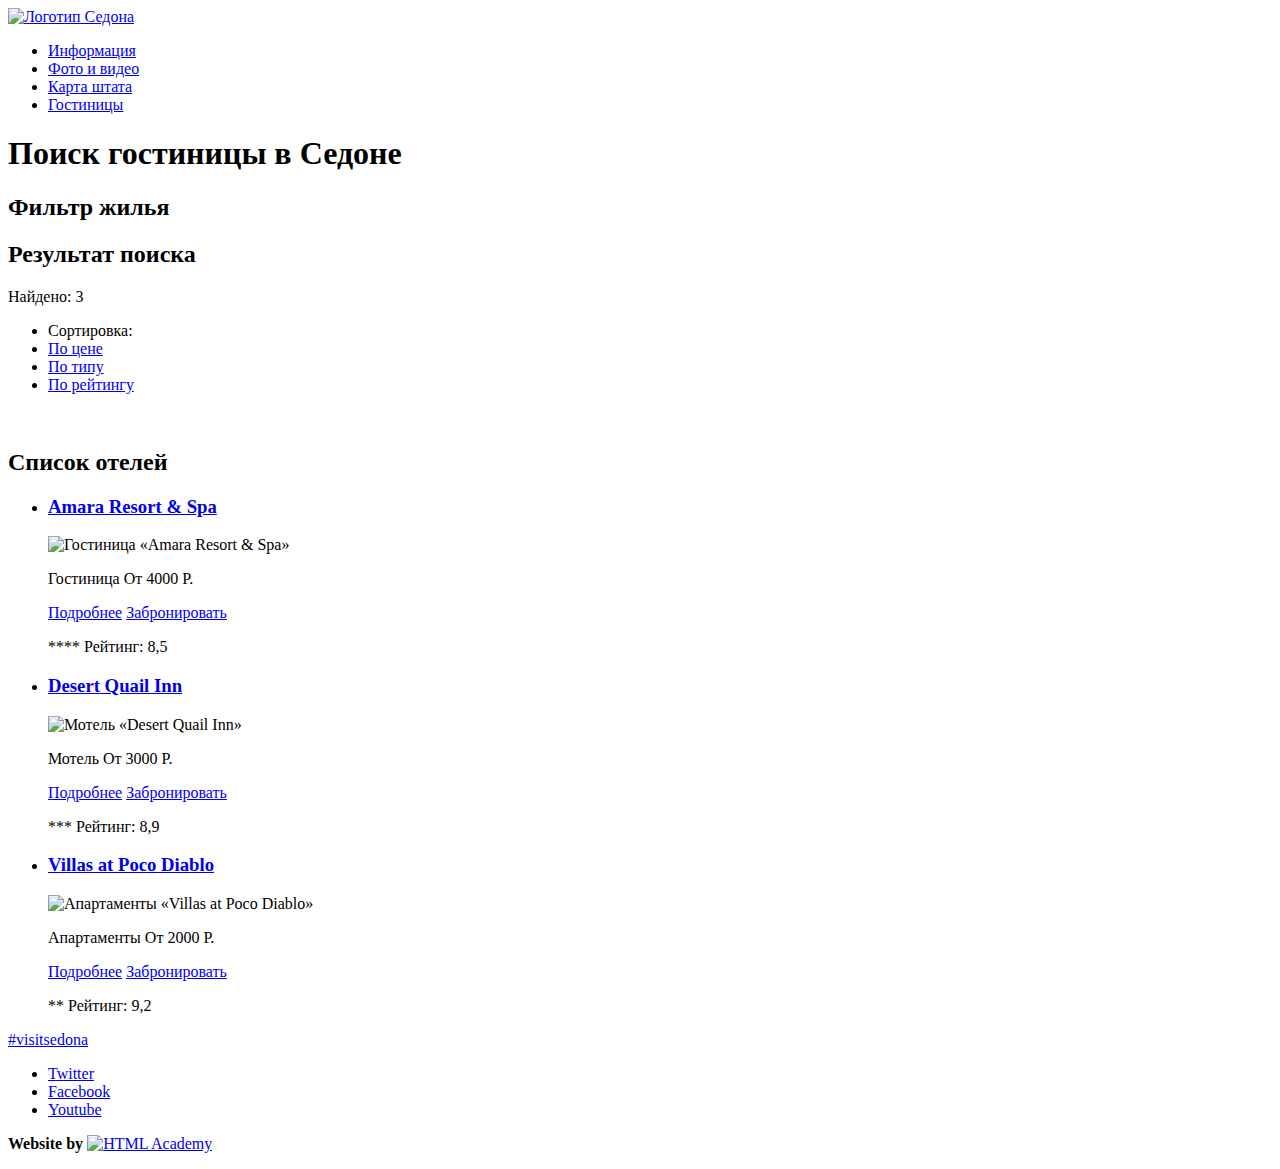
==== inner.html @ a8b83dc1 "Бонусное задание доработка" ====
<!DOCTYPE html>
<html lang="ru">
  <head>
    <meta charset="utf-8">
    <title>Седона туристический город в штате Аризона</title>
  </head>
  <body>
    <header class="main-header">
        <nav class="main-navigation">
            <a class="main-header-logo" href="index.html">
                <img src="img/index-logo.svg" width="140" height="72" alt="Логотип Седона">
            </a>
            <ul class="site-navigation">
                <li><a href="info.html">Информация</a></li>
                <li><a href="gallery.html">Фото и видео</a></li>
                <li><a href="map.html">Карта штата</a></li>
                <li class="site-navigation-current"><a href="hotels.html">Гостиницы</a></li>
            </ul>
        </nav>
    </header>
    <main class="container">
        <h1 class="visually-hidden">Поиск гостиницы в Седоне</h1>
        <section class="form-filter">
            <h2 class="visually-hidden">Фильтр жилья</h2>
                <!-- Здесь будет форма -->
        </section>
        <section class="result-search">
            <h2 class="visually-hidden">Результат поиска</h2>
            <div class="result-search-all">Найдено: 3</div>
            <ul class="sorting-list">
                <li class="sorting-item">Сортировка:</li>
                <li class="sorting-item-current"><a href="#">По цене</a></li>
                <li class="sorting-item"><a href="#">По типу</a></li>
                <li class="sorting-item"><a href="#">По рейтингу</a></li>
            </ul>
        </section>
        <div class="sorting-button">
            <span class="button-up">
                <img src="img/uparrow" width="15" height="15">
            </span>
            <span class="button-down">
                <img src="img/downarrow" width="15" height="15">
            </span>
        </div>
        <section class="hotels">
            <h2 class="visually-hidden">Список отелей</h2>
            <ul class="hotels-list">
                <li class="hotels-item">
                    <h3><a href="#">Amara Resort & Spa</a></h3>
                    <p class="hotels-item-image">
                        <img src="img/AmaraResort.jpg" width="137" height="91" alt="Гостиница «Amara Resort & Spa»">
                    </p>
                    <p class="hotels-type-price">
                        <span class="hotels-type">Гостиница</span>
                        <span class="hotels-price">От 4000 Р.</span>
                    </p>
                    <p class="hotels-button">
                        <a class="hotels-button-more" href="#">Подробнее</a>
                        <a class="hotels-button-book" href="#">Забронировать</a> 
                    </p>
                    <p class="rating">
                        <span class="star">****</span><!-- Пока не знаю, как это реализовать, поэтому так -->
                        <span class="rating-text">Рейтинг: 8,5</span>
                    </p>
                </li>
                <li class="hotels-item">
                        <h3><a href="#">Desert Quail Inn</a></h3>
                        <p class="hotels-item-image">
                            <img src="img/DesertQuailInn.jpg" width="137" height="91" alt="Мотель «Desert Quail Inn»">
                        </p>
                        <p class="hotels-type-price">
                            <span class="hotels-type">Мотель</span>
                            <span class="hotels-price">От 3000 Р.</span>
                        </p>
                        <p class="hotels-button">
                            <a class="hotels-button-more" href="#">Подробнее</a>
                            <a class="hotels-button-book" href="#">Забронировать</a> 
                        </p>
                        <p class="rating">
                            <span class="star">***</span>
                            <span class="rating-text">Рейтинг: 8,9</span>
                        </p>
                </li>
                <li class="hotels-item">
                    <h3><a href="#">Villas at Poco Diablo</a></h3>
                    <p class="hotels-item-image">
                            <img src="img/VillasatPocoDiablo.jpg" width="137" height="91" alt="Апартаменты «Villas at Poco Diablo»">
                    </p>
                    <p class="hotels-type-price">
                        <span class="hotels-type">Апартаменты</span>
                        <span class="hotels-price">От 2000 Р.</span>
                    </p>
                        <p class="hotels-button">
                            <a class="hotels-button-more" href="#">Подробнее</a>
                            <a class="hotels-button-book" href="#">Забронировать</a> 
                    </p>
                    <p class="rating">
                        <span class="star">**</span>
                        <span class="rating-text">Рейтинг: 9,2</span>
                    </p>
                </li>
            </ul>
        </section>
    </main>
    <footer class="main-footer">
        <a class="visitsedona" href="#">#visitsedona</a>
        <div class="footer-social">
            <ul>
                <li><a class="social-button" href="#">Twitter</a></li>
                <li><a class="social-button" href="#">Facebook</a></li>
                <li><a class="social-button" href="#">Youtube</a></li>
            </ul>
        </div>
        <p class="footer-copyright">
            <b>Website by</b> 
            <a class="footer-buttom" href="https://htmlacademy.ru/intensive/htmlcss">
                <img src="img/htmlacademy.jpg" width="118" height="42" alt="HTML Academy">
            </a>
        </p>
    </footer>
  </body>
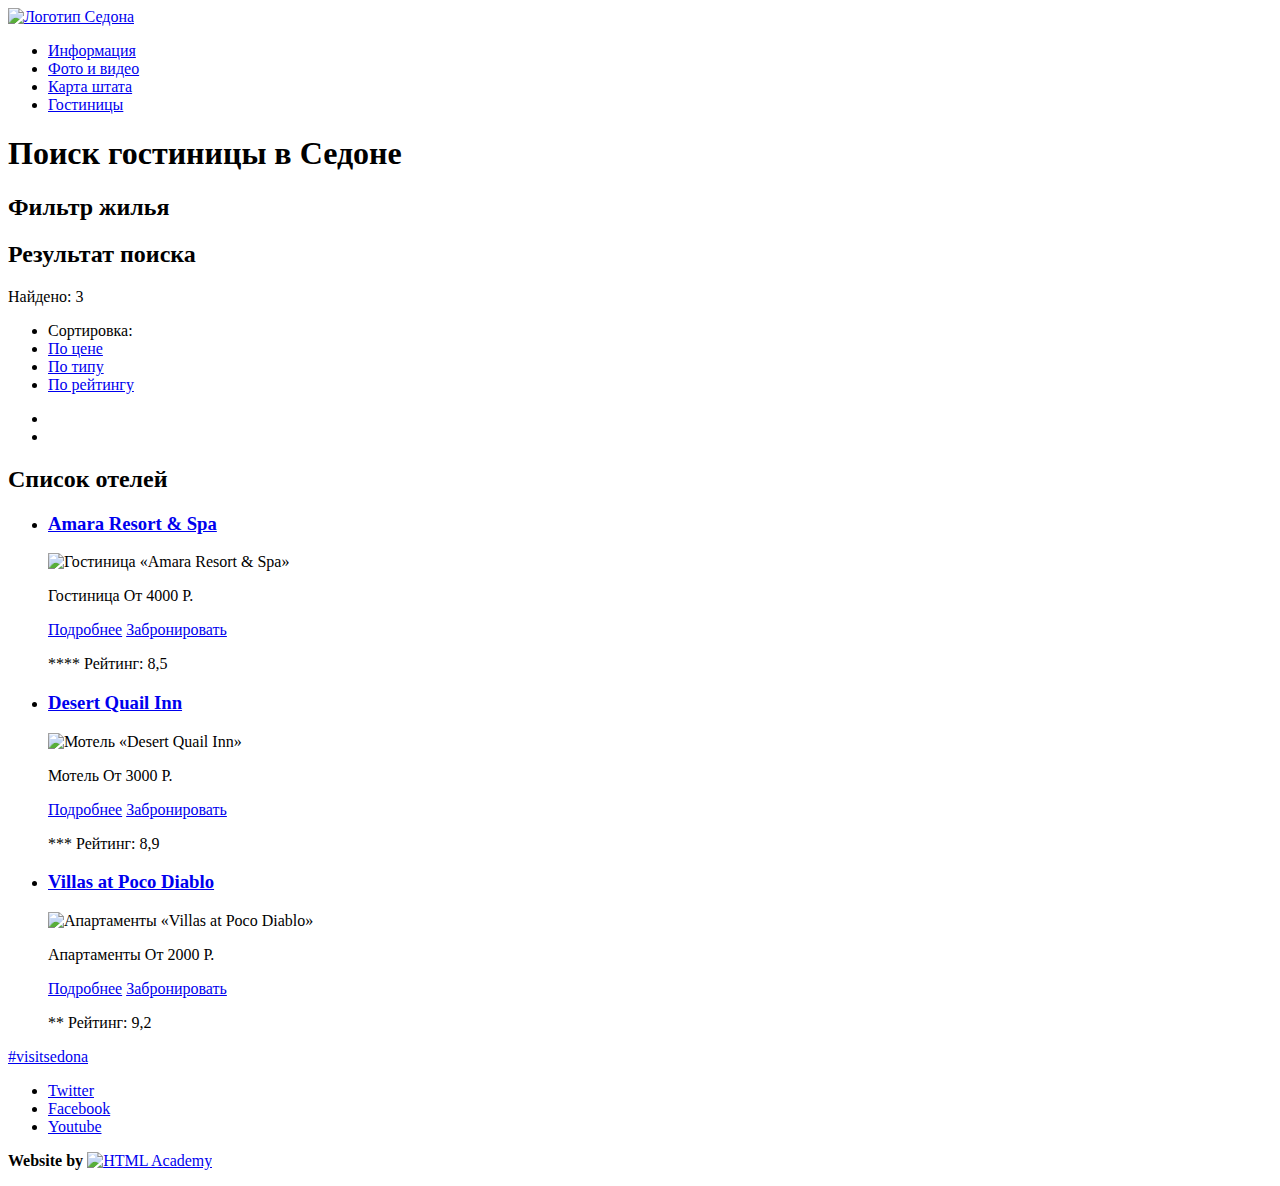
==== commit 56d9ebcd: "Update inner.html" ====
--- a/inner.html
+++ b/inner.html
@@ -8,7 +8,7 @@
     <header class="main-header">
         <nav class="main-navigation">
             <a class="main-header-logo" href="index.html">
-                <img src="img/index-logo.svg" width="140" height="72" alt="Логотип Седона">
+                <img src="img/index-logo.svg" width="140" height="71" alt="Логотип Седона">
             </a>
             <ul class="site-navigation">
                 <li><a href="info.html">Информация</a></li>
@@ -35,12 +35,14 @@
             </ul>
         </section>
         <div class="sorting-button">
-            <span class="button-up">
-                <img src="img/uparrow" width="15" height="15">
-            </span>
-            <span class="button-down">
-                <img src="img/downarrow" width="15" height="15">
-            </span>
+            <ul class="sorting-buttom-list">
+                <li class="sorting-buttom-up">
+                    <a href="#"></a>
+                </li>
+                <li class="sorting-buttom-down">
+                    <a href="#"></a>
+                </li>
+            </ul>
         </div>
         <section class="hotels">
             <h2 class="visually-hidden">Список отелей</h2>
@@ -48,7 +50,7 @@
                 <li class="hotels-item">
                     <h3><a href="#">Amara Resort & Spa</a></h3>
                     <p class="hotels-item-image">
-                        <img src="img/AmaraResort.jpg" width="137" height="91" alt="Гостиница «Amara Resort & Spa»">
+                        <img src="img/amara_resort.jpg" width="135" height="90" alt="Гостиница «Amara Resort & Spa»">
                     </p>
                     <p class="hotels-type-price">
                         <span class="hotels-type">Гостиница</span>
@@ -66,7 +68,7 @@
                 <li class="hotels-item">
                         <h3><a href="#">Desert Quail Inn</a></h3>
                         <p class="hotels-item-image">
-                            <img src="img/DesertQuailInn.jpg" width="137" height="91" alt="Мотель «Desert Quail Inn»">
+                            <img src="img/desert_quail_inn.jpg" width="135" height="90" alt="Мотель «Desert Quail Inn»">
                         </p>
                         <p class="hotels-type-price">
                             <span class="hotels-type">Мотель</span>
@@ -84,7 +86,7 @@
                 <li class="hotels-item">
                     <h3><a href="#">Villas at Poco Diablo</a></h3>
                     <p class="hotels-item-image">
-                            <img src="img/VillasatPocoDiablo.jpg" width="137" height="91" alt="Апартаменты «Villas at Poco Diablo»">
+                            <img src="img/villasat_poco_diablo.jpg" width="135" height="90" alt="Апартаменты «Villas at Poco Diablo»">
                     </p>
                     <p class="hotels-type-price">
                         <span class="hotels-type">Апартаменты</span>
@@ -114,7 +116,7 @@
         <p class="footer-copyright">
             <b>Website by</b> 
             <a class="footer-buttom" href="https://htmlacademy.ru/intensive/htmlcss">
-                <img src="img/htmlacademy.jpg" width="118" height="42" alt="HTML Academy">
+                <img src="img/htmlacademy.svg" width="115" height="41" alt="HTML Academy">
             </a>
         </p>
     </footer>
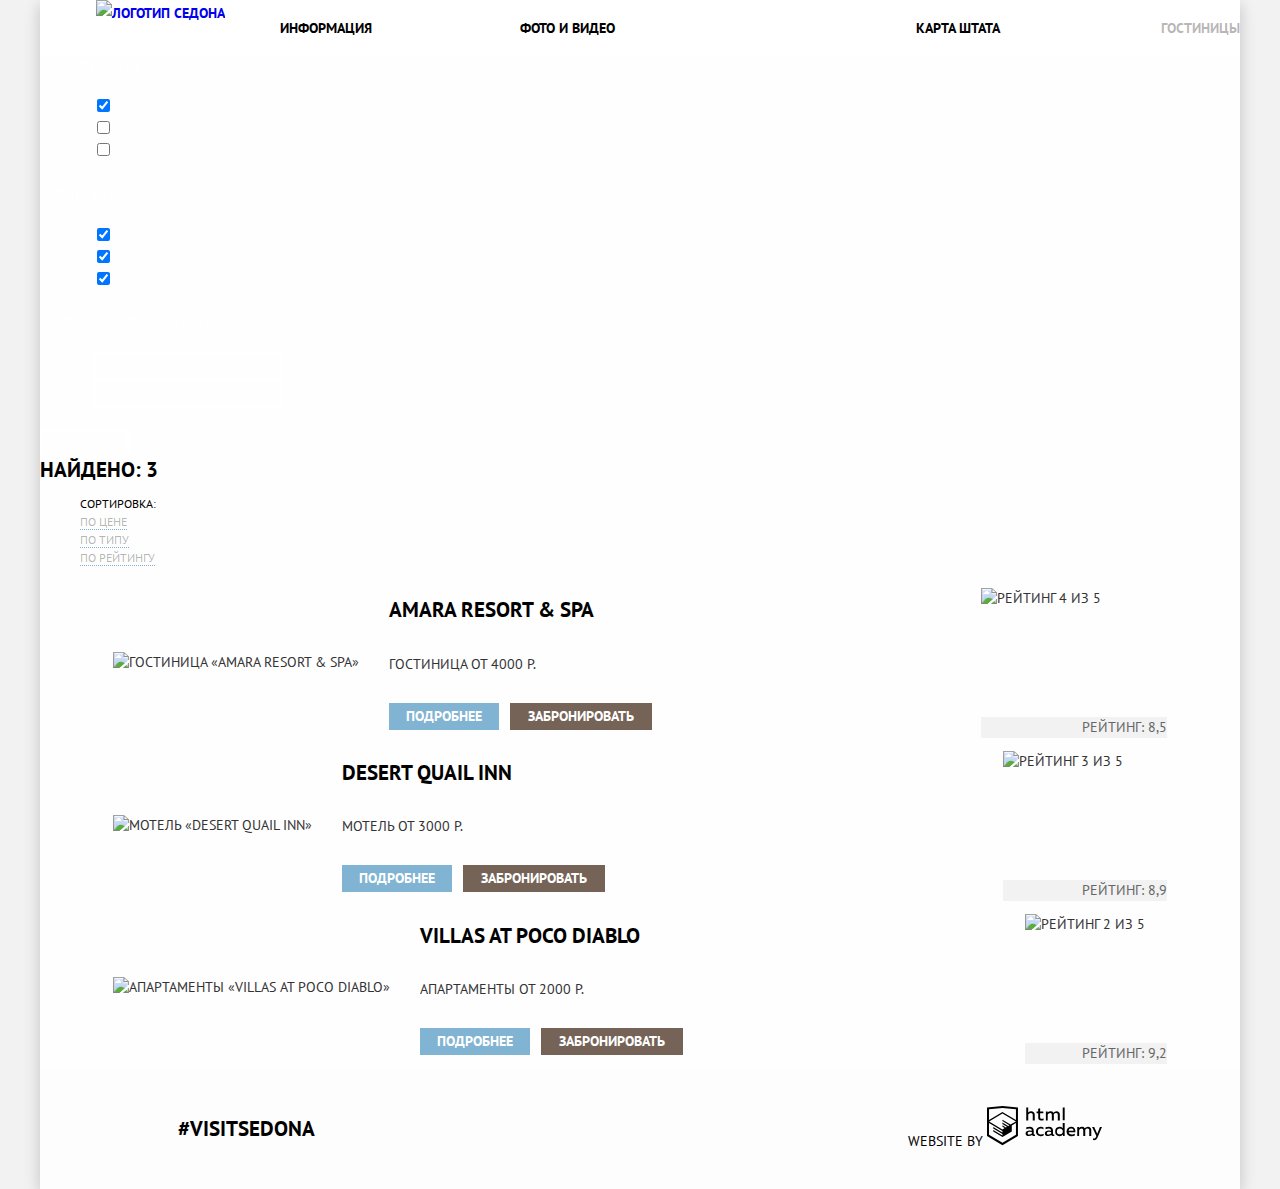
==== commit 0b6e61ab: "15. Основное задание: доработка" ====
--- a/inner.html
+++ b/inner.html
@@ -3,8 +3,12 @@
   <head>
     <meta charset="utf-8">
     <title>Седона туристический город в штате Аризона</title>
+    <link href="https://fonts.googleapis.com/css?family=PT+Sans:400,700&display=swap&subset=cyrillic" rel="stylesheet">
+    <link href="css/normalize.css" rel="stylesheet">
+    <link href="css/style.css" rel="stylesheet">
   </head>
   <body>
+    <div class="body-wrapper">
     <header class="main-header">
         <nav class="main-navigation">
             <a class="main-header-logo" href="index.html">
@@ -14,18 +18,74 @@
                 <li><a href="info.html">Информация</a></li>
                 <li><a href="gallery.html">Фото и видео</a></li>
                 <li><a href="map.html">Карта штата</a></li>
-                <li class="site-navigation-current"><a href="hotels.html">Гостиницы</a></li>
+                <li class="site-navigation-current"><a href="#">Гостиницы</a></li>
             </ul>
         </nav>
     </header>
-    <main class="container">
-        <h1 class="visually-hidden">Поиск гостиницы в Седоне</h1>
+    <main class="container inner-page">
+        <!-- <h1 class="visually-hidden">Поиск гостиницы в Седоне</h1> -->
         <section class="form-filter">
-            <h2 class="visually-hidden">Фильтр жилья</h2>
-                <!-- Здесь будет форма -->
+            <!-- <h2 class="visually-hidden">Фильтр жилья</h2> -->
+            <form class="form-filter-list" action="#" method="GET">
+                <fieldset class="form-filter-base">
+                    <legend>Инфраструктура:</legend>
+                     <ul>
+                        <li>
+                            <input type="checkbox" id="pool" name="pool" checked>
+                            <label for="pool">Бассейн</label>   
+                        </li>
+                        <li>
+                            <input type="checkbox" id="parking" name="parking">
+                            <label for="parking">Парковка</label>       
+                        </li>
+                        <li>
+                            <input type="checkbox" id="wifi" name="wifi">
+                            <label for="wifi">Wi-Fi</label>        
+                        </li>
+                    </ul>
+                </fieldset>
+                <fieldset class="form-filter-hotel">
+                    <legend>Тип жилья:</legend>
+                    <ul>
+                        <li>
+                            <input type="checkbox" id="hotel" name="hotel" checked>
+                            <label for="hotel">Гостиница</label>    
+                        </li>
+                        <li>
+                            <input type="checkbox" id="motel" name="motel" checked>
+                            <label for="motel">Мотель</label>    
+                        </li>
+                        <li>
+                            <input type="checkbox" id="suite" name="suite" checked>
+                            <label for="suite">Апартаменты</label>
+                        </li>
+                    </ul>
+                </fieldset>
+                <fieldset class="form-filter-price">
+                    <legend>Стоимость в сутки (Р):</legend>
+                    <ul>
+                        <li>
+                            <label for="min-price"></label>
+                            <input type="text" id="min-price" name="min-price" value="от 0">   
+                        </li>
+                        <li>
+                            <label for="max-price"></label>
+                            <input type="text" id="max-price" name="max-price" value="До 3000">   
+                        </li>
+                    </ul>
+                    <div class="range">
+                        <div class="scale" tabindex="0"></div>
+                        <div class="mark-min"></div>
+                        <div class="mark-max"></div>
+                    </div>
+                </fieldset>
+                <div class="submit">
+                    <input type="submit" id="submit" name="submit" value="Показать">
+                </div>
+            </form>
         </section>
         <section class="result-search">
-            <h2 class="visually-hidden">Результат поиска</h2>
+            <!-- <h2 class="visually-hidden">Результат поиска</h2> -->
             <div class="result-search-all">Найдено: 3</div>
             <ul class="sorting-list">
                 <li class="sorting-item">Сортировка:</li>
@@ -37,39 +97,47 @@
         <div class="sorting-button">
             <ul class="sorting-buttom-list">
                 <li class="sorting-buttom-up">
-                    <a href="#"></a>
+                    <a href="#" title="Сортировка от меньшего к большему"></a>
                 </li>
                 <li class="sorting-buttom-down">
-                    <a href="#"></a>
+                    <a href="#" title="Сортировка от большего к меньшему"></a>
                 </li>
             </ul>
         </div>
         <section class="hotels">
-            <h2 class="visually-hidden">Список отелей</h2>
+            <!-- <h2 class="visually-hidden">Список отелей</h2> -->
             <ul class="hotels-list">
                 <li class="hotels-item">
-                    <h3><a href="#">Amara Resort & Spa</a></h3>
                     <p class="hotels-item-image">
                         <img src="img/amara_resort.jpg" width="135" height="90" alt="Гостиница «Amara Resort & Spa»">
                     </p>
-                    <p class="hotels-type-price">
-                        <span class="hotels-type">Гостиница</span>
-                        <span class="hotels-price">От 4000 Р.</span>
+                    <div class="hotels-item-wrapper">
+                        <h3><a class="hotels-title" href="#">Amara Resort & Spa</a></h3>
+                        <p class="hotels-type-price">
+                            <span class="hotels-type">Гостиница</span>
+                            <span class="hotels-price">От 4000 Р.</span>
+                        </p>
+                        <p class="hotels-button">
+                            <a class="hotels-button-more" href="#">Подробнее</a>
+                            <a class="hotels-button-book" href="#">Забронировать</a> 
+                        </p>
+                    </div>
+                    <div class="rating">
+                        <div class="stars">
+                            <img src="img/star.svg" width="18" height="17" alt="Рейтинг 4 из 5">
+                            <img src="img/star.svg" width="18" height="17" alt="">
+                            <img src="img/star.svg" width="18" height="17" alt="">
+                            <img src="img/star.svg" width="18" height="17" alt="">
+                        </div>
+                        <div class="rating-text">Рейтинг: 8,5</div>
+                    </div>
+                </li>
+                <li class="hotels-item">
+                    <p class="hotels-item-image">
+                        <img src="img/desert_quail_inn.jpg" width="135" height="90" alt="Мотель «Desert Quail Inn»">
                     </p>
-                    <p class="hotels-button">
-                        <a class="hotels-button-more" href="#">Подробнее</a>
-                        <a class="hotels-button-book" href="#">Забронировать</a> 
-                    </p>
-                    <p class="rating">
-                        <span class="star">****</span><!-- Пока не знаю, как это реализовать, поэтому так -->
-                        <span class="rating-text">Рейтинг: 8,5</span>
-                    </p>
-                </li>
-                <li class="hotels-item">
-                        <h3><a href="#">Desert Quail Inn</a></h3>
-                        <p class="hotels-item-image">
-                            <img src="img/desert_quail_inn.jpg" width="135" height="90" alt="Мотель «Desert Quail Inn»">
-                        </p>
+                    <div class="hotels-item-wrapper">
+                        <h3><a class="hotels-title" href="#">Desert Quail Inn</a></h3>
                         <p class="hotels-type-price">
                             <span class="hotels-type">Мотель</span>
                             <span class="hotels-price">От 3000 Р.</span>
@@ -78,28 +146,38 @@
                             <a class="hotels-button-more" href="#">Подробнее</a>
                             <a class="hotels-button-book" href="#">Забронировать</a> 
                         </p>
-                        <p class="rating">
-                            <span class="star">***</span>
-                            <span class="rating-text">Рейтинг: 8,9</span>
-                        </p>
+                    </div>
+                    <div class="rating">
+                        <div class="stars">
+                            <img src="img/star.svg" width="18" height="17" alt="Рейтинг 3 из 5">
+                            <img src="img/star.svg" width="18" height="17" alt="">
+                            <img src="img/star.svg" width="18" height="17" alt="">
+                        </div>
+                        <div class="rating-text">Рейтинг: 8,9</div>
+                    </div>
                 </li>
                 <li class="hotels-item">
-                    <h3><a href="#">Villas at Poco Diablo</a></h3>
                     <p class="hotels-item-image">
                             <img src="img/villasat_poco_diablo.jpg" width="135" height="90" alt="Апартаменты «Villas at Poco Diablo»">
                     </p>
-                    <p class="hotels-type-price">
-                        <span class="hotels-type">Апартаменты</span>
-                        <span class="hotels-price">От 2000 Р.</span>
-                    </p>
+                    <div class="hotels-item-wrapper">
+                        <h3><a class="hotels-title" href="#">Villas at Poco Diablo</a></h3>
+                        <p class="hotels-type-price">
+                            <span class="hotels-type">Апартаменты</span>
+                            <span class="hotels-price">От 2000 Р.</span>
+                        </p>
                         <p class="hotels-button">
                             <a class="hotels-button-more" href="#">Подробнее</a>
                             <a class="hotels-button-book" href="#">Забронировать</a> 
-                    </p>
-                    <p class="rating">
-                        <span class="star">**</span>
-                        <span class="rating-text">Рейтинг: 9,2</span>
-                    </p>
+                        </p>
+                    </div>
+                    <div class="rating">
+                        <div class="stars">
+                            <img src="img/star.svg" width="18" height="17" alt="Рейтинг 2 из 5">
+                            <img src="img/star.svg" width="18" height="17" alt="">
+                        </div>
+                        <div class="rating-text">Рейтинг: 9,2</div>
+                    </div>
                 </li>
             </ul>
         </section>
@@ -108,16 +186,18 @@
         <a class="visitsedona" href="#">#visitsedona</a>
         <div class="footer-social">
             <ul>
-                <li><a class="social-button" href="#">Twitter</a></li>
-                <li><a class="social-button" href="#">Facebook</a></li>
-                <li><a class="social-button" href="#">Youtube</a></li>
+                <li><a class="social-button" href="#" title="Твитер"></a></li>
+                <li><a class="social-button" href="#" title="Фейсбук"></a></li>
+                <li><a class="social-button" href="#" title="Ютьюб"></a></li>
             </ul>
         </div>
         <p class="footer-copyright">
-            <b>Website by</b> 
-            <a class="footer-buttom" href="https://htmlacademy.ru/intensive/htmlcss">
-                <img src="img/htmlacademy.svg" width="115" height="41" alt="HTML Academy">
+            <span>Website by</span> 
+            <a class="footer-button" href="https://htmlacademy.ru/intensive/htmlcss">
+                <svg xmlns="http://www.w3.org/2000/svg" width="115" height="41" viewBox="0 0 108.08 36.85"><path d="M44.61,26.88a2,2,0,0,0,.55-0.1v1.33a3.25,3.25,0,0,1-1.18.21,1.67,1.67,0,0,1-1.67-1,4.84,4.84,0,0,1-3.14,1.08c-1.51,0-2.91-.83-2.91-2.55,0-2.13,2-2.79,3.71-2.79a11.08,11.08,0,0,1,2.17.25v-0.3c0-1-.76-1.77-2.19-1.77a7.42,7.42,0,0,0-3,.64v-1.7a10.21,10.21,0,0,1,3.19-.55c2.36,0,3.81,1.12,3.81,3.65v3a0.54,0.54,0,0,0,.49.59h0.17Zm-6.44-1.13A1.35,1.35,0,0,0,39.63,27h0.11a3.39,3.39,0,0,0,2.41-1V24.58a9.72,9.72,0,0,0-1.81-.21c-1,0-2.16.33-2.16,1.38h0Zm12.36-6.11a5,5,0,0,1,2.57.64V22a4.08,4.08,0,0,0-2.3-.7,2.75,2.75,0,1,0,0,5.49,5,5,0,0,0,2.43-.64v1.71a6.27,6.27,0,0,1-2.76.57A4.21,4.21,0,0,1,46,24.51q0-.21,0-0.41a4.32,4.32,0,0,1,4.18-4.46h0.38Zm12.17,7.24a2,2,0,0,0,.55-0.1v1.33a3.25,3.25,0,0,1-1.18.21,1.67,1.67,0,0,1-1.67-1,4.84,4.84,0,0,1-3.14,1.08c-1.51,0-2.91-.83-2.91-2.55,0-2.13,2-2.79,3.71-2.79a11.08,11.08,0,0,1,2.17.25v-0.3c0-1-.76-1.77-2.19-1.77a7.42,7.42,0,0,0-3,.64v-1.7a10.21,10.21,0,0,1,3.19-.55c2.36,0,3.81,1.12,3.81,3.65v3a0.54,0.54,0,0,0,.49.59h0.17Zm-6.44-1.13A1.35,1.35,0,0,0,57.73,27h0.11a3.39,3.39,0,0,0,2.41-1V24.58a9.72,9.72,0,0,0-1.81-.21c-1.06,0-2.16.33-2.16,1.38h0ZM73,16V28.2H71.35V26.88a3.88,3.88,0,0,1-3.19,1.54,4.4,4.4,0,0,1,0-8.78,3.81,3.81,0,0,1,3,1.3V16H73Zm-4.53,5.22a2.76,2.76,0,1,0,0,5.52A2.86,2.86,0,0,0,71.15,25V23A2.91,2.91,0,0,0,68.49,21.27ZM79,19.64c3.31,0,4.46,2.68,3.92,5.09H76.7c0.21,1.5,1.67,2.11,3.19,2.11a6.11,6.11,0,0,0,2.64-.59v1.6a7.14,7.14,0,0,1-3,.57C77,28.42,74.78,27,74.78,24a4.18,4.18,0,0,1,4-4.39H79Zm0.09,1.54a2.28,2.28,0,0,0-2.44,2.1v0.06H81.3A2,2,0,0,0,79.13,21.18Zm5.73,7V19.87h1.65v1a3.81,3.81,0,0,1,2.78-1.27A2.86,2.86,0,0,1,91.89,21a4.12,4.12,0,0,1,2.91-1.33A3.06,3.06,0,0,1,98,23V28.2h-1.9V23.05a1.59,1.59,0,0,0-1.42-1.75H94.42a2.8,2.8,0,0,0-2.07,1.12V28.2h-1.9V23.05A1.59,1.59,0,0,0,89,21.31H88.8a3,3,0,0,0-2.21,1.29v5.63H84.86Zm21.31-8.33h1.9l-3.91,9.46c-0.9,2.17-2.09,2.86-3.35,2.86a4.76,4.76,0,0,1-1.1-.14V30.46a2.86,2.86,0,0,0,.85.12c0.9,0,1.58-.64,2.07-1.9l0.17-.42-4-8.4h2l2.86,6.29ZM38.73,1.46V6.22a3.81,3.81,0,0,1,2.7-1.14,3.25,3.25,0,0,1,3.44,3.4v5.15H43V8.72a1.81,1.81,0,0,0-1.61-2h-0.3a2.93,2.93,0,0,0-2.32,1.39v5.52h-1.9V1.46h1.9ZM49.94,2.31v3h3V6.91h-3v3.81c0,1.1.5,1.46,1.58,1.46a4.49,4.49,0,0,0,1.69-.33v1.6A6.8,6.8,0,0,1,51,13.8a2.55,2.55,0,0,1-2.86-2.74V6.89H46.58V5.26h1.5V2.74Zm5.4,11.31V5.28H57v1A3.81,3.81,0,0,1,59.77,5a2.86,2.86,0,0,1,2.6,1.33A4.12,4.12,0,0,1,65.28,5,3.06,3.06,0,0,1,68.44,8.4v5.21h-1.9V8.46a1.59,1.59,0,0,0-1.42-1.75H64.89a2.8,2.8,0,0,0-2.07,1.12v5.78h-1.9V8.46A1.59,1.59,0,0,0,59.5,6.71H59.27A3,3,0,0,0,57.06,8v5.63H55.34ZM71.17,1.45H73V13.6H71.17V1.45ZM14.71,0H14.55L0,1.54V28.21l14.55,8.66,14.55-8.66V1.54Zm12.5,27.1L14.55,34.64,1.9,27.12V16.18l12.59,7.5V25L5.86,19.9v1.31l8.68,5.21v1.39L5.87,22.65V24l8.68,5.21,8.75-5.24V18.31L27.2,16V27.12Zm0-12.53-3.48,2-1.6,1L14.51,13v1.31L21,18.23H21l-0.14.09-1,.54-5.37-3.2V17l4.24,2.52-1,.67-3.2-1.9v1.31l2.1,1.24L14.5,22.1,2,14.65,14.51,7.11Zm0-1.32L14.49,5.76,1.91,13.25v-10L14.56,1.92,27.21,3.25v10h0Z" /></svg>
             </a>
         </p>
     </footer>
-  </body>+    </div>
+  </body>  
+</html>--- a/css/style.css
+++ b/css/style.css
@@ -0,0 +1,501 @@
+body {
+    margin: 0;
+    padding: 0;
+  
+    font-family: 'PT Sans', Arial, sans-serif;
+    font-size: 14px;
+    line-height: 21px;
+    font-weight: 400;
+    color: #333333;
+    text-transform: uppercase;
+    text-align: center;
+
+    background-color: #f2f2f2;
+}
+
+a {
+    text-decoration: none;
+}
+
+.main-navigation {
+    line-height: 26px;
+    font-weight: 700;
+    color: #000000;
+  
+    background-color: #ffffff;
+}
+
+.site-navigation {
+  list-style: none;
+}
+
+.site-navigation a {
+    color: #000000;
+}
+
+.site-navigation a:hover,
+.hotels-title:hover {
+    color: #81b3d2;
+}
+
+.site-navigation a:active {
+    color: #766357;
+}
+
+.site-navigation-current a,
+.hotels-title:active {
+    color: rgba(0, 0, 0, 0.30);
+}
+
+.container {
+    background-color: #ffffff;
+    width: 1200px;   
+}
+  
+.intro-img {
+    background-color: #ffffff;
+    background-image: url("../img/intro-background.jpg");
+    background-position: center -57px;
+    background-repeat: no-repeat;
+    width: 1200px;
+    height: 510px;
+}
+
+.intro-title,
+.result-search-all,
+.hotels-title,
+.visitsedona
+ {
+    font-size: 21px;
+    line-height: 26px;
+    font-weight: 700;
+    color: #000000;
+}
+
+.intro-desc {
+    line-height: 26px;
+}
+
+.features-item-title,
+.offer-item-title {
+    font-size: 21px;
+    font-weight: 700;
+    color: #000000;
+}
+
+.offer ul {
+    list-style: none;
+}
+
+.features-item-blue {
+    color: #ffffff;
+    background-color: #81b3d2;
+}
+.search-title {
+    font-size: 30px;
+    line-height: 36px;
+    font-weight: 700;
+    color: #000000;
+}
+
+.search-desc {
+    line-height: 24px;
+}
+
+.search-button,
+.button-search-hotel {
+    font-size: 21px;
+    line-height: 26px;
+    font-weight: 700;
+    text-align: center;
+    color: #ffffff;
+    vertical-align: middle;
+    border: none;
+    text-transform: uppercase;
+}
+
+.search-button,
+.hotels-button-book {
+    background-color: #766357;
+}
+
+.search-button:hover,
+.hotels-button-book:hover {
+    background-color: #604e43;
+}
+
+.search-button:active,
+.hotels-button-book:active {
+    color: rgba(255, 255, 255, 0.30);
+    background-color: #503e33;
+}
+
+.button-search-hotel,
+.hotels-button-more {
+    background-color: #81b3d2;
+}
+
+.button-search-hotel:hover,
+.hotels-button-more:hover {
+    background-color: #669ec0;
+}
+
+.button-search-hotel:active,
+.hotels-button-more:active {
+    color: rgba(255, 255, 255, 0.30);
+    background-color: #5496bd;
+}
+
+.search-hotel label {
+    line-height: 26px;
+    font-weight: 700;
+    color: #000000;
+    text-align: left;     
+}
+
+.search-hotel-item input,
+.adult input,
+.child input {
+    line-height: 26px;
+    font-weight: 700;
+    color: #000000;
+    text-align: left;
+
+    background-color: #f2f2f2;
+    border: none;
+}
+
+.search-hotel-item input:hover,
+.adult input:hover,
+.child input:hover {
+    background-color: #ebebeb;
+}
+
+.search-hotel-item input:active,
+.adult input:active,
+.child input:active {
+    background-color: #ffffff;
+    border: 2px solid #e5e5e5;
+}
+
+.calendar-icon {
+    fill: #a9a9a9;
+}
+
+.calendar-icon:hover {
+    fill: #000000;
+}
+
+.calendar-icon:active,
+.footer-button:hover {
+    fill: #81b3d2;
+}
+
+.inner-page {
+    text-align: left;
+
+    background-color: #fefefe;
+}
+
+.form-filter {
+    background-image: url("../img/filter_background.jpg")
+}
+
+.form-filter-list fieldset {
+    border: none;
+}
+
+.form-filter-list legend {
+    font-size: 16px;
+    font-weight: 700;
+    color: #ffffff;
+    text-align: left;
+}
+
+.form-filter-list ul {
+    list-style: none;
+    color: #ffffff;
+    text-align: left;
+}
+
+.submit input,
+.form-filter-price input {
+    font-size: 14px;
+    line-height: 21px;
+    font-weight: 400;
+    color: #ffffff;
+    text-transform: uppercase;
+    text-align: center;
+   
+    background: none;
+    border: solid #ffffff 2px;
+    border-radius: 1px;
+} 
+
+.submit input:hover {
+    background-color: #ffffff;
+    color: #000000;
+}
+
+.sorting-list {
+    font-size: 12px;
+    line-height: 18px;
+    color: #000000;
+    text-align: left; 
+}
+
+.sorting-list a {
+    color: rgba(0, 0, 0, 0.30);
+    border-bottom: 1px dotted #81b3d2;
+}
+
+.sorting-list a:hover {
+    color: #81b3d2;
+    border-bottom: 1px dotted #81b3d2;
+}
+
+.sorting-list a:active {
+    color: #000000;
+    border-bottom: none;
+}
+
+.result-search ul,
+.sorting-button ul,
+.hotels ul {
+    list-style: none;
+}
+
+.hotels-button-more,
+.hotels-button-book {
+    font-weight: 700;
+    text-align: center;
+    color: #ffffff;
+    vertical-align: middle;
+    border: none;  
+}
+
+.rating-text {
+    color: #666666;
+
+    background-color: #f2f2f2;
+}
+
+.main-footer {
+    background-color: rgba( 254, 254, 254, 0.90);
+}
+
+.map {
+    background-image: url("../img/map.jpg");
+}
+
+.footer-social {
+    text-align: center;
+}
+  
+.footer-social ul {
+    list-style: none;
+}
+  
+.social-button {
+    color: #ffffff;
+}  
+
+.footer-copyright span {
+    line-height: 26px;
+    color: #000000;
+}
+
+.footer-button:active {
+    fill: #bdbbbc;
+}
+
+/* Сетки */
+
+/* body > * {background: rgba(255, 0, 0, 0.3)}
+body > * > * {background: rgba(156, 9, 107, 0.3)}
+body > * > * > * {background: rgba(255, 251, 0, 0.3)}
+body > * > * > * > *{background: rgba(0, 225, 255, 0.3)} */
+
+.body-wrapper {
+    width: 1200px;
+    margin: 0 auto;
+    box-shadow: 0 5px 15px 0px rgba(0, 1, 1, 0.20);
+}
+
+.main-header {
+    margin-bottom: 0px;
+}
+
+.main-navigation {
+    display: flex;
+    align-items: center;
+    justify-content: space-around;
+    min-height: 56px;
+} 
+
+.main-header-logo {
+    width: 244px;
+    height: 72px;
+    margin-bottom: -16px; 
+} 
+
+.site-navigation {
+    display: flex;
+    justify-content: space-around;
+    margin: 0;
+    padding: 0;
+}
+
+.site-navigation li:nth-child(-n+2) {
+    text-align: left;
+}
+
+.site-navigation li:nth-child(n+3) {
+    text-align: right;
+}
+  
+.site-navigation li {
+    width: 240px;
+} 
+
+.intro-img {
+    padding-top: 62px;
+    margin: 0;
+}
+
+.intro-text {
+    background-color: #ffffff;
+    /* background-image: url("../img/intro-mask.svg"); */
+    width: 1200px;
+    min-height: 215px;
+    background-position: center top;
+    background-repeat: no-repeat;
+    margin: 0;
+    padding: 0;
+}
+
+.intro-title {
+    padding-top: 60px;
+    margin: 0 auto;
+    margin-bottom: 28px; 
+    width: 445px; 
+}
+
+.intro-desc {
+    margin-bottom: 55px;
+}
+
+.search {
+    min-height: 290px;
+    margin: 0;
+    padding: 0;
+    display: flex;
+    flex-direction: column;
+    align-items: center;
+    justify-content: space-between;
+    align-content: center;
+}
+
+.search-title {
+    margin-bottom: 27px;
+} 
+
+.search-desc {
+    margin-bottom: 50px;
+} /* Стили со span для переноса строки удалила, но здесь фокус с фиксированной шириной не сработает. Через white-space текст тоже встает не так, как надо. <br>? */
+
+.search-button {
+    width: 568px;
+    height: 86px;
+    margin: 0;  
+}
+
+.search-form {
+    display: flex;
+    flex-direction: column;
+    align-items: center;
+}
+
+.search-hotel {
+    min-width: 568px;
+    min-height: 395px;
+}
+
+.button-search-hotel {
+    width: 458px;
+    height: 58px;
+    margin: 0;
+}
+
+.main-footer {
+    min-height: 120px;
+    display: flex;
+    justify-content: space-around;
+    align-items: center;
+}
+  
+.visitsedona {
+    margin: 0;
+} 
+
+.footer-social {
+    margin: 0;
+}
+
+.footer-copyright {
+    margin: 0;
+} 
+
+.hotels-list {
+    margin: 0;
+    padding: 0;
+    min-height: 455px;
+    display: flex;
+    flex-direction: column;
+    justify-content: space-around;
+}
+
+.hotels-item {
+    min-height: 152px;
+    display: flex;
+    flex-direction: row;
+    justify-content: space-between;
+    align-items: center;
+    padding: 0 73px;
+    margin: 0;
+}
+
+.hotels-item-wrapper {
+    display: flex;
+    flex-direction: column;
+    justify-content: space-around;
+    flex-grow: 2;
+    padding-left: 30px;
+}
+
+.hotels-button-more {
+    display: inline-flex;
+    justify-content: center;
+    align-items: center;
+    width: 110px;
+    height: 27px;
+    margin-right: 7px;
+}
+
+.hotels-button-book {
+    display: inline-flex;
+    justify-content: center;
+    align-items: center;
+    width: 142px;
+    height: 27px;
+}
+
+.rating {
+    min-height: 152px;
+    display: flex;
+    flex-direction: column;
+    justify-content: space-between;
+    text-align: right;
+}
+
+
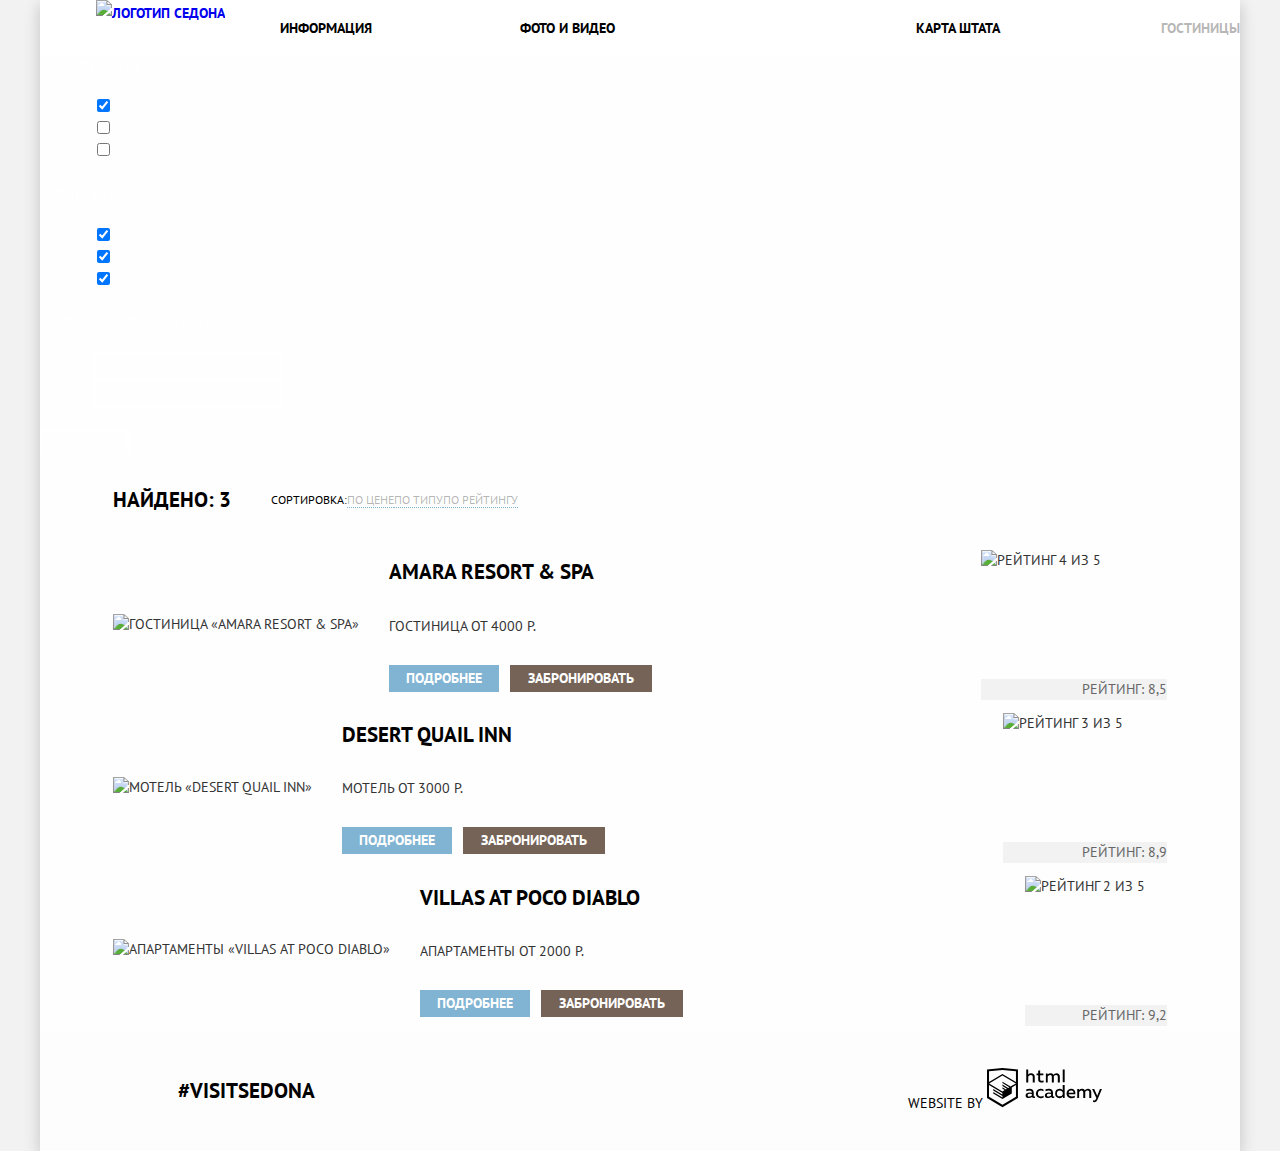
==== commit 89f16144: "16. Бонусное задание" ====
--- a/inner.html
+++ b/inner.html
@@ -93,17 +93,17 @@
                 <li class="sorting-item"><a href="#">По типу</a></li>
                 <li class="sorting-item"><a href="#">По рейтингу</a></li>
             </ul>
+            <div class="sorting-button">
+                <ul class="sorting-buttom-list">
+                    <li class="sorting-buttom-up">
+                        <a href="#" title="Сортировка от меньшего к большему"></a>
+                    </li>
+                    <li class="sorting-buttom-down">
+                        <a href="#" title="Сортировка от большего к меньшему"></a>
+                    </li>
+                </ul>
+            </div>
         </section>
-        <div class="sorting-button">
-            <ul class="sorting-buttom-list">
-                <li class="sorting-buttom-up">
-                    <a href="#" title="Сортировка от меньшего к большему"></a>
-                </li>
-                <li class="sorting-buttom-down">
-                    <a href="#" title="Сортировка от большего к меньшему"></a>
-                </li>
-            </ul>
-        </div>
         <section class="hotels">
             <!-- <h2 class="visually-hidden">Список отелей</h2> -->
             <ul class="hotels-list">
--- a/css/style.css
+++ b/css/style.css
@@ -498,4 +498,61 @@
     text-align: right;
 }
 
-
+.features-first {
+    display: flex;
+}
+
+.offer-list {
+    min-height: 330px;
+    display: flex;
+    justify-content: space-around;
+    align-items: center;
+}
+
+.offer-item {
+    width: 285px;
+}
+
+.features-second {
+    background-color: #eeeeee;
+    display: flex;
+    justify-content: space-around;
+    flex-wrap: wrap;
+    margin: 0;
+    padding: 0;
+}
+
+.features-second .features-item-blue {
+    width: 405px;
+}
+
+.features-item-wrap {
+    display: flex;
+    justify-content: space-around;
+    min-height: 260px;
+}
+
+.map {
+    padding: 0;
+    margin: 0;
+}
+
+.form-filter {
+    padding: 0;
+    margin: 0;
+}
+
+.result-search {
+    padding: 0;
+    margin: 0;
+    min-height: 86px;
+    display: flex;
+    justify-content: flex-start;
+    align-items: center;
+    padding: 0 73px;
+}
+
+.sorting-list {
+    display: flex;
+}
+
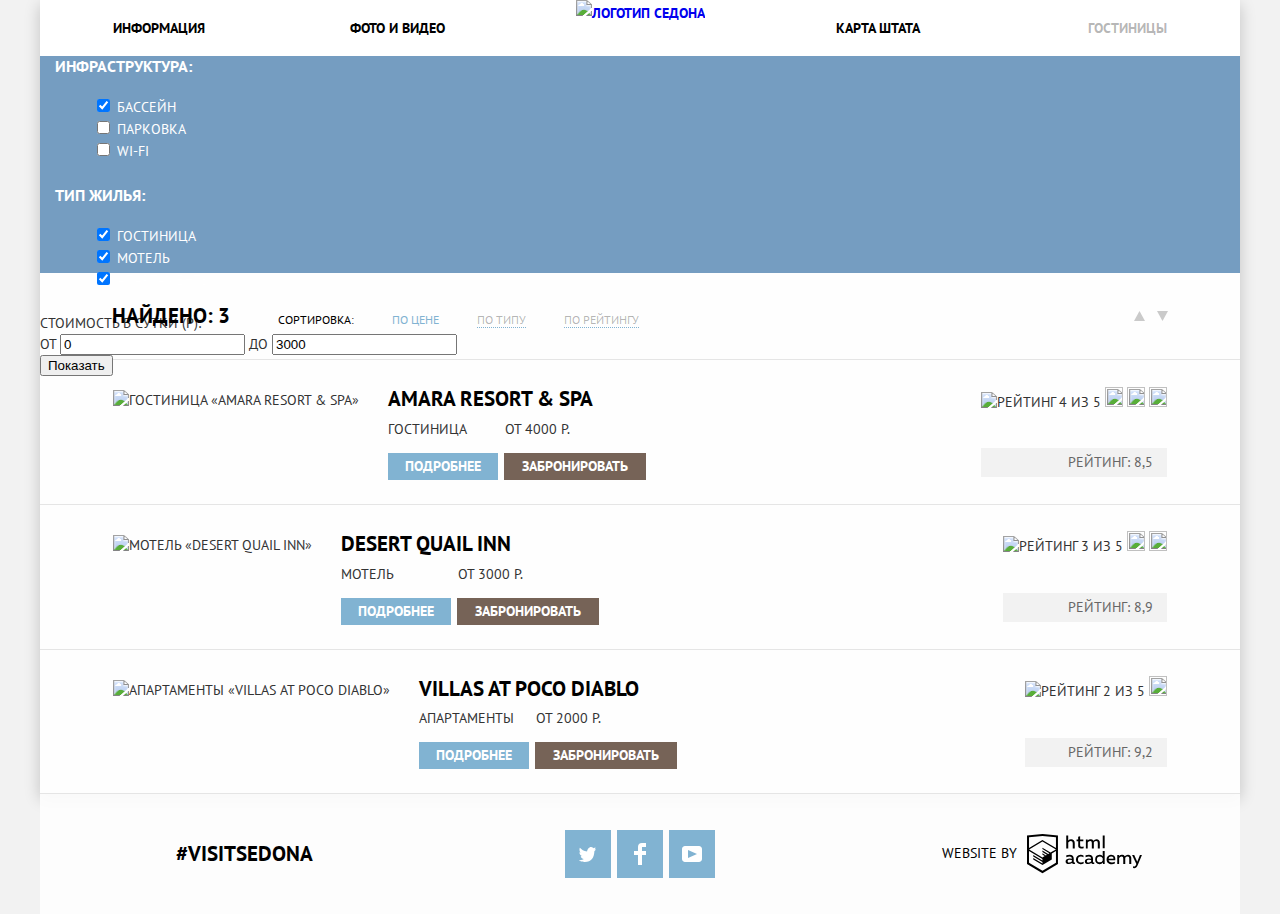
==== commit f0acc99a: "18. Основное задание: доработка" ====
--- a/inner.html
+++ b/inner.html
@@ -23,9 +23,9 @@
         </nav>
     </header>
     <main class="container inner-page">
-        <!-- <h1 class="visually-hidden">Поиск гостиницы в Седоне</h1> -->
+        <h1 class="visually-hidden">Поиск гостиницы в Седоне</h1>
         <section class="form-filter">
-            <!-- <h2 class="visually-hidden">Фильтр жилья</h2> -->
+            <h2 class="visually-hidden">Фильтр жилья</h2>
             <form class="form-filter-list" action="#" method="GET">
                 <fieldset class="form-filter-base">
                     <legend>Инфраструктура:</legend>
@@ -61,31 +61,25 @@
                         </li>
                     </ul>
                 </fieldset>
-                <fieldset class="form-filter-price">
-                    <legend>Стоимость в сутки (Р):</legend>
-                    <ul>
-                        <li>
-                            <label for="min-price"></label>
-                            <input type="text" id="min-price" name="min-price" value="от 0">   
-                        </li>
-                        <li>
-                            <label for="max-price"></label>
-                            <input type="text" id="max-price" name="max-price" value="До 3000">   
-                        </li>
-                    </ul>
-                    <div class="range">
-                        <div class="scale" tabindex="0"></div>
-                        <div class="mark-min"></div>
-                        <div class="mark-max"></div>
-                    </div>
-                </fieldset>
-                <div class="submit">
-                    <input type="submit" id="submit" name="submit" value="Показать">
+            </form>
+            <div class="filter-range">
+                <div class="filter-range-title">Стоимость в сутки (р):</div>
+                <div class="price-controls">
+                  <label class="min-price">от <input type="text" name="min-price" value="0"></label>
+                  <label class="max-price">до <input type="text" name="max-price" value="3000"></label>
                 </div>
-            </form>
+                <div class="range-controls">
+                  <div class="scale">
+                    <div class="bar"></div>
+                  </div>
+                  <div class="range-toggle range-toggle-min"></div>
+                  <div class="range-toggle range-toggle-max"></div>
+                </div>
+                <button class="submit" type="submit">Показать</button>
+            </div>
         </section>
         <section class="result-search">
-            <!-- <h2 class="visually-hidden">Результат поиска</h2> -->
+            <h2 class="visually-hidden">Результат поиска</h2>
             <div class="result-search-all">Найдено: 3</div>
             <ul class="sorting-list">
                 <li class="sorting-item">Сортировка:</li>
@@ -94,33 +88,40 @@
                 <li class="sorting-item"><a href="#">По рейтингу</a></li>
             </ul>
             <div class="sorting-button">
-                <ul class="sorting-buttom-list">
-                    <li class="sorting-buttom-up">
-                        <a href="#" title="Сортировка от меньшего к большему"></a>
+                <ul class="sorting-button-list">
+                    <li class="sorting-button-up">
+                        <a href="#" title="Сортировка от меньшего к большему">
+                            <svg xmlns="http://www.w3.org/2000/svg" width="11" height="10" viewBox="0 0 11 10">
+                                <path fill="#cacaca" d="M5.5 0L0 10h11z"/>
+                            </svg>
+                        </a>
                     </li>
-                    <li class="sorting-buttom-down">
-                        <a href="#" title="Сортировка от большего к меньшему"></a>
+                    <li class="sorting-button-down">
+                        <a href="#" title="Сортировка от большего к меньшему">
+                            <svg xmlns="http://www.w3.org/2000/svg" width="11" height="10" viewBox="0 0 11 10">
+                                <path fill="#cacaca" d="M5.5 10L0 0h11"/></svg>
+                        </a>
                     </li>
                 </ul>
             </div>
         </section>
         <section class="hotels">
-            <!-- <h2 class="visually-hidden">Список отелей</h2> -->
+            <h2 class="visually-hidden">Список отелей</h2>
             <ul class="hotels-list">
                 <li class="hotels-item">
-                    <p class="hotels-item-image">
+                    <div class="hotels-item-image">
                         <img src="img/amara_resort.jpg" width="135" height="90" alt="Гостиница «Amara Resort & Spa»">
-                    </p>
+                    </div>
                     <div class="hotels-item-wrapper">
                         <h3><a class="hotels-title" href="#">Amara Resort & Spa</a></h3>
-                        <p class="hotels-type-price">
+                        <div class="hotels-type-price">
                             <span class="hotels-type">Гостиница</span>
                             <span class="hotels-price">От 4000 Р.</span>
-                        </p>
-                        <p class="hotels-button">
+                        </div>
+                        <div class="hotels-button">
                             <a class="hotels-button-more" href="#">Подробнее</a>
                             <a class="hotels-button-book" href="#">Забронировать</a> 
-                        </p>
+                        </div>
                     </div>
                     <div class="rating">
                         <div class="stars">
@@ -133,19 +134,19 @@
                     </div>
                 </li>
                 <li class="hotels-item">
-                    <p class="hotels-item-image">
+                    <div class="hotels-item-image">
                         <img src="img/desert_quail_inn.jpg" width="135" height="90" alt="Мотель «Desert Quail Inn»">
-                    </p>
+                    </div>
                     <div class="hotels-item-wrapper">
                         <h3><a class="hotels-title" href="#">Desert Quail Inn</a></h3>
-                        <p class="hotels-type-price">
+                        <div class="hotels-type-price">
                             <span class="hotels-type">Мотель</span>
                             <span class="hotels-price">От 3000 Р.</span>
-                        </p>
-                        <p class="hotels-button">
+                        </div>
+                        <div class="hotels-button">
                             <a class="hotels-button-more" href="#">Подробнее</a>
                             <a class="hotels-button-book" href="#">Забронировать</a> 
-                        </p>
+                        </div>
                     </div>
                     <div class="rating">
                         <div class="stars">
@@ -157,19 +158,19 @@
                     </div>
                 </li>
                 <li class="hotels-item">
-                    <p class="hotels-item-image">
-                            <img src="img/villasat_poco_diablo.jpg" width="135" height="90" alt="Апартаменты «Villas at Poco Diablo»">
-                    </p>
+                    <div class="hotels-item-image">
+                        <img src="img/villasat_poco_diablo.jpg" width="135" height="90" alt="Апартаменты «Villas at Poco Diablo»">
+                    </div>
                     <div class="hotels-item-wrapper">
                         <h3><a class="hotels-title" href="#">Villas at Poco Diablo</a></h3>
-                        <p class="hotels-type-price">
+                        <div class="hotels-type-price">
                             <span class="hotels-type">Апартаменты</span>
                             <span class="hotels-price">От 2000 Р.</span>
-                        </p>
-                        <p class="hotels-button">
+                        </div>
+                        <div class="hotels-button">
                             <a class="hotels-button-more" href="#">Подробнее</a>
                             <a class="hotels-button-book" href="#">Забронировать</a> 
-                        </p>
+                        </div>
                     </div>
                     <div class="rating">
                         <div class="stars">
@@ -182,21 +183,34 @@
             </ul>
         </section>
     </main>
-    <footer class="main-footer">
-        <a class="visitsedona" href="#">#visitsedona</a>
-        <div class="footer-social">
-            <ul>
-                <li><a class="social-button" href="#" title="Твитер"></a></li>
-                <li><a class="social-button" href="#" title="Фейсбук"></a></li>
-                <li><a class="social-button" href="#" title="Ютьюб"></a></li>
-            </ul>
+    <footer class="main-footer inner-footer">
+        <div class="footer-wrap">
+            <a class="visitsedona" href="#">#visitsedona</a>
+            <div class="footer-social">
+                <ul>
+                    <li><a class="social-button" href="#" title="Твитер">
+                            <svg xmlns="http://www.w3.org/2000/svg" xmlns:xlink="http://www.w3.org/1999/xlink" width="17" height="15" viewBox="0 0 17 15">
+                                <path fill="#FFF" d="M10.95.144c1.685-.496 2.984.27 3.577 1.179.673-.231 1.331-.481 2.011-.708a2.345 2.345 0 0 1-.857 1.768c.685.17 1.304-.491 1.304-.491-.169 1-1.006 1.788-1.563 2.024-.231 6.75-3.175 11.217-10.077 11.082h-.446c-.41 0-4.164-.46-4.898-1.887 2.271.196 3.893-.422 4.693-1.177-.96-.3-2.679-.477-2.979-2.95.349.106.564.228 1.19.119C1.705 8.247.374 7.53.448 5.33c.285.328 1.067.536 1.34.472C1.085 5.561-.182 2.442.894.85c1.818 1.854 3.735 3.606 7.152 3.773C8.254 2.33 9.183.793 10.95.144z"/></svg>
+                        </a></li>
+                    <li><a class="social-button" href="#" title="Фейсбук">
+                            <svg xmlns="http://www.w3.org/2000/svg" width="12" height="22" viewBox="0 0 12 22">
+                                <path fill="#FFF" d="M12 4V0H8a4 4 0 0 0-4 4v4H0v4h4v10h4V12h4V8H8V4h4z"/></svg>
+                        </a></li>
+                    <li><a class="social-button" href="#" title="Ютьюб">
+                            <svg xmlns="http://www.w3.org/2000/svg" xmlns:xlink="http://www.w3.org/1999/xlink" width="20" height="16" viewBox="0 0 20 16">
+                                <path fill="#FFF" d="M17 0H3C1.35 0 0 1.35 0 3v10c0 1.65 1.35 3 3 3h14c1.65 0 3-1.35 3-3V3c0-1.65-1.35-3-3-3zM6.027 11.998V4.002L15.014 8l-8.987 3.998z"/></svg>
+                        </a></li>
+                </ul>
+            </div>
+            <p class="footer-copyright">
+                <span>Website by</span>
+                <a class="footer-button" href="https://htmlacademy.ru/intensive/htmlcss">
+                    <svg xmlns="http://www.w3.org/2000/svg" width="115" height="41" viewBox="0 0 108.08 36.85">
+                        <path d="M44.61,26.88a2,2,0,0,0,.55-0.1v1.33a3.25,3.25,0,0,1-1.18.21,1.67,1.67,0,0,1-1.67-1,4.84,4.84,0,0,1-3.14,1.08c-1.51,0-2.91-.83-2.91-2.55,0-2.13,2-2.79,3.71-2.79a11.08,11.08,0,0,1,2.17.25v-0.3c0-1-.76-1.77-2.19-1.77a7.42,7.42,0,0,0-3,.64v-1.7a10.21,10.21,0,0,1,3.19-.55c2.36,0,3.81,1.12,3.81,3.65v3a0.54,0.54,0,0,0,.49.59h0.17Zm-6.44-1.13A1.35,1.35,0,0,0,39.63,27h0.11a3.39,3.39,0,0,0,2.41-1V24.58a9.72,9.72,0,0,0-1.81-.21c-1,0-2.16.33-2.16,1.38h0Zm12.36-6.11a5,5,0,0,1,2.57.64V22a4.08,4.08,0,0,0-2.3-.7,2.75,2.75,0,1,0,0,5.49,5,5,0,0,0,2.43-.64v1.71a6.27,6.27,0,0,1-2.76.57A4.21,4.21,0,0,1,46,24.51q0-.21,0-0.41a4.32,4.32,0,0,1,4.18-4.46h0.38Zm12.17,7.24a2,2,0,0,0,.55-0.1v1.33a3.25,3.25,0,0,1-1.18.21,1.67,1.67,0,0,1-1.67-1,4.84,4.84,0,0,1-3.14,1.08c-1.51,0-2.91-.83-2.91-2.55,0-2.13,2-2.79,3.71-2.79a11.08,11.08,0,0,1,2.17.25v-0.3c0-1-.76-1.77-2.19-1.77a7.42,7.42,0,0,0-3,.64v-1.7a10.21,10.21,0,0,1,3.19-.55c2.36,0,3.81,1.12,3.81,3.65v3a0.54,0.54,0,0,0,.49.59h0.17Zm-6.44-1.13A1.35,1.35,0,0,0,57.73,27h0.11a3.39,3.39,0,0,0,2.41-1V24.58a9.72,9.72,0,0,0-1.81-.21c-1.06,0-2.16.33-2.16,1.38h0ZM73,16V28.2H71.35V26.88a3.88,3.88,0,0,1-3.19,1.54,4.4,4.4,0,0,1,0-8.78,3.81,3.81,0,0,1,3,1.3V16H73Zm-4.53,5.22a2.76,2.76,0,1,0,0,5.52A2.86,2.86,0,0,0,71.15,25V23A2.91,2.91,0,0,0,68.49,21.27ZM79,19.64c3.31,0,4.46,2.68,3.92,5.09H76.7c0.21,1.5,1.67,2.11,3.19,2.11a6.11,6.11,0,0,0,2.64-.59v1.6a7.14,7.14,0,0,1-3,.57C77,28.42,74.78,27,74.78,24a4.18,4.18,0,0,1,4-4.39H79Zm0.09,1.54a2.28,2.28,0,0,0-2.44,2.1v0.06H81.3A2,2,0,0,0,79.13,21.18Zm5.73,7V19.87h1.65v1a3.81,3.81,0,0,1,2.78-1.27A2.86,2.86,0,0,1,91.89,21a4.12,4.12,0,0,1,2.91-1.33A3.06,3.06,0,0,1,98,23V28.2h-1.9V23.05a1.59,1.59,0,0,0-1.42-1.75H94.42a2.8,2.8,0,0,0-2.07,1.12V28.2h-1.9V23.05A1.59,1.59,0,0,0,89,21.31H88.8a3,3,0,0,0-2.21,1.29v5.63H84.86Zm21.31-8.33h1.9l-3.91,9.46c-0.9,2.17-2.09,2.86-3.35,2.86a4.76,4.76,0,0,1-1.1-.14V30.46a2.86,2.86,0,0,0,.85.12c0.9,0,1.58-.64,2.07-1.9l0.17-.42-4-8.4h2l2.86,6.29ZM38.73,1.46V6.22a3.81,3.81,0,0,1,2.7-1.14,3.25,3.25,0,0,1,3.44,3.4v5.15H43V8.72a1.81,1.81,0,0,0-1.61-2h-0.3a2.93,2.93,0,0,0-2.32,1.39v5.52h-1.9V1.46h1.9ZM49.94,2.31v3h3V6.91h-3v3.81c0,1.1.5,1.46,1.58,1.46a4.49,4.49,0,0,0,1.69-.33v1.6A6.8,6.8,0,0,1,51,13.8a2.55,2.55,0,0,1-2.86-2.74V6.89H46.58V5.26h1.5V2.74Zm5.4,11.31V5.28H57v1A3.81,3.81,0,0,1,59.77,5a2.86,2.86,0,0,1,2.6,1.33A4.12,4.12,0,0,1,65.28,5,3.06,3.06,0,0,1,68.44,8.4v5.21h-1.9V8.46a1.59,1.59,0,0,0-1.42-1.75H64.89a2.8,2.8,0,0,0-2.07,1.12v5.78h-1.9V8.46A1.59,1.59,0,0,0,59.5,6.71H59.27A3,3,0,0,0,57.06,8v5.63H55.34ZM71.17,1.45H73V13.6H71.17V1.45ZM14.71,0H14.55L0,1.54V28.21l14.55,8.66,14.55-8.66V1.54Zm12.5,27.1L14.55,34.64,1.9,27.12V16.18l12.59,7.5V25L5.86,19.9v1.31l8.68,5.21v1.39L5.87,22.65V24l8.68,5.21,8.75-5.24V18.31L27.2,16V27.12Zm0-12.53-3.48,2-1.6,1L14.51,13v1.31L21,18.23H21l-0.14.09-1,.54-5.37-3.2V17l4.24,2.52-1,.67-3.2-1.9v1.31l2.1,1.24L14.5,22.1,2,14.65,14.51,7.11Zm0-1.32L14.49,5.76,1.91,13.25v-10L14.56,1.92,27.21,3.25v10h0Z" />
+                    </svg>
+                </a>
+            </p>
         </div>
-        <p class="footer-copyright">
-            <span>Website by</span> 
-            <a class="footer-button" href="https://htmlacademy.ru/intensive/htmlcss">
-                <svg xmlns="http://www.w3.org/2000/svg" width="115" height="41" viewBox="0 0 108.08 36.85"><path d="M44.61,26.88a2,2,0,0,0,.55-0.1v1.33a3.25,3.25,0,0,1-1.18.21,1.67,1.67,0,0,1-1.67-1,4.84,4.84,0,0,1-3.14,1.08c-1.51,0-2.91-.83-2.91-2.55,0-2.13,2-2.79,3.71-2.79a11.08,11.08,0,0,1,2.17.25v-0.3c0-1-.76-1.77-2.19-1.77a7.42,7.42,0,0,0-3,.64v-1.7a10.21,10.21,0,0,1,3.19-.55c2.36,0,3.81,1.12,3.81,3.65v3a0.54,0.54,0,0,0,.49.59h0.17Zm-6.44-1.13A1.35,1.35,0,0,0,39.63,27h0.11a3.39,3.39,0,0,0,2.41-1V24.58a9.72,9.72,0,0,0-1.81-.21c-1,0-2.16.33-2.16,1.38h0Zm12.36-6.11a5,5,0,0,1,2.57.64V22a4.08,4.08,0,0,0-2.3-.7,2.75,2.75,0,1,0,0,5.49,5,5,0,0,0,2.43-.64v1.71a6.27,6.27,0,0,1-2.76.57A4.21,4.21,0,0,1,46,24.51q0-.21,0-0.41a4.32,4.32,0,0,1,4.18-4.46h0.38Zm12.17,7.24a2,2,0,0,0,.55-0.1v1.33a3.25,3.25,0,0,1-1.18.21,1.67,1.67,0,0,1-1.67-1,4.84,4.84,0,0,1-3.14,1.08c-1.51,0-2.91-.83-2.91-2.55,0-2.13,2-2.79,3.71-2.79a11.08,11.08,0,0,1,2.17.25v-0.3c0-1-.76-1.77-2.19-1.77a7.42,7.42,0,0,0-3,.64v-1.7a10.21,10.21,0,0,1,3.19-.55c2.36,0,3.81,1.12,3.81,3.65v3a0.54,0.54,0,0,0,.49.59h0.17Zm-6.44-1.13A1.35,1.35,0,0,0,57.73,27h0.11a3.39,3.39,0,0,0,2.41-1V24.58a9.72,9.72,0,0,0-1.81-.21c-1.06,0-2.16.33-2.16,1.38h0ZM73,16V28.2H71.35V26.88a3.88,3.88,0,0,1-3.19,1.54,4.4,4.4,0,0,1,0-8.78,3.81,3.81,0,0,1,3,1.3V16H73Zm-4.53,5.22a2.76,2.76,0,1,0,0,5.52A2.86,2.86,0,0,0,71.15,25V23A2.91,2.91,0,0,0,68.49,21.27ZM79,19.64c3.31,0,4.46,2.68,3.92,5.09H76.7c0.21,1.5,1.67,2.11,3.19,2.11a6.11,6.11,0,0,0,2.64-.59v1.6a7.14,7.14,0,0,1-3,.57C77,28.42,74.78,27,74.78,24a4.18,4.18,0,0,1,4-4.39H79Zm0.09,1.54a2.28,2.28,0,0,0-2.44,2.1v0.06H81.3A2,2,0,0,0,79.13,21.18Zm5.73,7V19.87h1.65v1a3.81,3.81,0,0,1,2.78-1.27A2.86,2.86,0,0,1,91.89,21a4.12,4.12,0,0,1,2.91-1.33A3.06,3.06,0,0,1,98,23V28.2h-1.9V23.05a1.59,1.59,0,0,0-1.42-1.75H94.42a2.8,2.8,0,0,0-2.07,1.12V28.2h-1.9V23.05A1.59,1.59,0,0,0,89,21.31H88.8a3,3,0,0,0-2.21,1.29v5.63H84.86Zm21.31-8.33h1.9l-3.91,9.46c-0.9,2.17-2.09,2.86-3.35,2.86a4.76,4.76,0,0,1-1.1-.14V30.46a2.86,2.86,0,0,0,.85.12c0.9,0,1.58-.64,2.07-1.9l0.17-.42-4-8.4h2l2.86,6.29ZM38.73,1.46V6.22a3.81,3.81,0,0,1,2.7-1.14,3.25,3.25,0,0,1,3.44,3.4v5.15H43V8.72a1.81,1.81,0,0,0-1.61-2h-0.3a2.93,2.93,0,0,0-2.32,1.39v5.52h-1.9V1.46h1.9ZM49.94,2.31v3h3V6.91h-3v3.81c0,1.1.5,1.46,1.58,1.46a4.49,4.49,0,0,0,1.69-.33v1.6A6.8,6.8,0,0,1,51,13.8a2.55,2.55,0,0,1-2.86-2.74V6.89H46.58V5.26h1.5V2.74Zm5.4,11.31V5.28H57v1A3.81,3.81,0,0,1,59.77,5a2.86,2.86,0,0,1,2.6,1.33A4.12,4.12,0,0,1,65.28,5,3.06,3.06,0,0,1,68.44,8.4v5.21h-1.9V8.46a1.59,1.59,0,0,0-1.42-1.75H64.89a2.8,2.8,0,0,0-2.07,1.12v5.78h-1.9V8.46A1.59,1.59,0,0,0,59.5,6.71H59.27A3,3,0,0,0,57.06,8v5.63H55.34ZM71.17,1.45H73V13.6H71.17V1.45ZM14.71,0H14.55L0,1.54V28.21l14.55,8.66,14.55-8.66V1.54Zm12.5,27.1L14.55,34.64,1.9,27.12V16.18l12.59,7.5V25L5.86,19.9v1.31l8.68,5.21v1.39L5.87,22.65V24l8.68,5.21,8.75-5.24V18.31L27.2,16V27.12Zm0-12.53-3.48,2-1.6,1L14.51,13v1.31L21,18.23H21l-0.14.09-1,.54-5.37-3.2V17l4.24,2.52-1,.67-3.2-1.9v1.31l2.1,1.24L14.5,22.1,2,14.65,14.51,7.11Zm0-1.32L14.49,5.76,1.91,13.25v-10L14.56,1.92,27.21,3.25v10h0Z" /></svg>
-            </a>
-        </p>
     </footer>
     </div>
   </body>  
--- a/css/style.css
+++ b/css/style.css
@@ -17,6 +17,29 @@
     text-decoration: none;
 }
 
+img {
+    max-width: 100%;
+    height: auto;
+}
+
+.visually-hidden:not(:focus):not(:active),
+input[type="checkbox"].visually-hidden,
+input[type="radio"].visually-hidden {
+    position: absolute;
+
+    width: 1px;
+    height: 1px;
+    margin: -1px;
+    border: 0;
+    padding: 0;
+
+    white-space: nowrap;
+
+    clip-path: inset(100%);
+    clip: rect(0 0 0 0);
+    overflow: hidden;
+}
+
 .main-navigation {
     line-height: 26px;
     font-weight: 700;
@@ -58,7 +81,7 @@
     background-position: center -57px;
     background-repeat: no-repeat;
     width: 1200px;
-    height: 510px;
+    min-height: 445px;
 }
 
 .intro-title,
@@ -78,6 +101,8 @@
 
 .features-item-title,
 .offer-item-title {
+    width: 160px;
+    margin: 0 auto; 
     font-size: 21px;
     font-weight: 700;
     color: #000000;
@@ -119,6 +144,31 @@
     background-color: #766357;
 }
 
+.footer-social {
+    text-align: center;
+    margin-left: 55px;
+}
+  
+.footer-social ul {
+    list-style: none;
+    display: flex;
+    flex-wrap: wrap;
+  	justify-content: space-between;
+  	width: 150px;
+    margin: 0 auto;
+  	padding: 0;
+}
+
+.social-button {
+    display: flex;
+    align-items: center;
+  	justify-content: center;
+    color: #ffffff;
+  	width: 46px;
+  	height: 48px;
+  	background-color: #81b3d2;
+} 
+
 .search-button:hover,
 .hotels-button-book:hover {
     background-color: #604e43;
@@ -136,16 +186,21 @@
 }
 
 .button-search-hotel:hover,
-.hotels-button-more:hover {
+.hotels-button-more:hover,
+.social-button:hover {
     background-color: #669ec0;
 }
 
 .button-search-hotel:active,
-.hotels-button-more:active {
+.hotels-button-more:active,
+.social-button:active {
     color: rgba(255, 255, 255, 0.30);
     background-color: #5496bd;
 }
-
+.social-button:active path {
+    fill: #88b6d1;
+}
+  
 .search-hotel label {
     line-height: 26px;
     font-weight: 700;
@@ -163,6 +218,7 @@
 
     background-color: #f2f2f2;
     border: none;
+    cursor: pointer;
 }
 
 .search-hotel-item input:hover,
@@ -175,11 +231,16 @@
 .adult input:active,
 .child input:active {
     background-color: #ffffff;
-    border: 2px solid #e5e5e5;
-}
-
-.calendar-icon {
+    outline: 2px solid #e5e5e5;
+}
+
+.calendar-icon,
+.minus-icon-adult,
+.plus-icon-adult,
+.minus-icon-child,
+.plus-icon-child {
     fill: #a9a9a9;
+    cursor: pointer;
 }
 
 .calendar-icon:hover {
@@ -198,6 +259,7 @@
 }
 
 .form-filter {
+    background-color: #759dc1;
     background-image: url("../img/filter_background.jpg")
 }
 
@@ -259,8 +321,12 @@
     border-bottom: none;
 }
 
+.sorting-item-current a {
+    color: #81b3d2 ;
+    border-bottom: none;
+}
+
 .result-search ul,
-.sorting-button ul,
 .hotels ul {
     list-style: none;
 }
@@ -278,43 +344,17 @@
     color: #666666;
 
     background-color: #f2f2f2;
-}
-
-.main-footer {
-    background-color: rgba( 254, 254, 254, 0.90);
+    padding: 4px 14px;
 }
 
 .map {
+    background-color: #f2f1ef;
     background-image: url("../img/map.jpg");
-}
-
-.footer-social {
-    text-align: center;
-}
-  
-.footer-social ul {
-    list-style: none;
-}
-  
-.social-button {
-    color: #ffffff;
-}  
-
-.footer-copyright span {
-    line-height: 26px;
-    color: #000000;
 }
 
 .footer-button:active {
     fill: #bdbbbc;
 }
-
-/* Сетки */
-
-/* body > * {background: rgba(255, 0, 0, 0.3)}
-body > * > * {background: rgba(156, 9, 107, 0.3)}
-body > * > * > * {background: rgba(255, 251, 0, 0.3)}
-body > * > * > * > *{background: rgba(0, 225, 255, 0.3)} */
 
 .body-wrapper {
     width: 1200px;
@@ -328,21 +368,25 @@
 
 .main-navigation {
     display: flex;
-    align-items: center;
-    justify-content: space-around;
+    position: relative;
     min-height: 56px;
 } 
 
 .main-header-logo {
+    position: absolute;
     width: 244px;
     height: 72px;
-    margin-bottom: -16px; 
+    left: 478px;
+    z-index: 1;
 } 
 
 .site-navigation {
     display: flex;
-    justify-content: space-around;
-    margin: 0;
+    align-items: center;
+    justify-content: space-between;
+    flex-wrap: wrap;
+    width: 100%;
+    margin: 0 73px;
     padding: 0;
 }
 
@@ -353,36 +397,50 @@
 .site-navigation li:nth-child(n+3) {
     text-align: right;
 }
-  
-.site-navigation li {
-    width: 240px;
-} 
+
+.site-navigation li:nth-child(3) {
+    position: relative;
+    left: 67px;    
+}
+
+.site-navigation li:nth-child(2) {
+    position: relative;
+    right: 90px;    
+}
 
 .intro-img {
+    position:relative;
     padding-top: 62px;
     margin: 0;
+}
+
+.intro-img::before {
+    content: "";
+  	position: absolute;
+    background-image: url("../img/intro-mask.svg");
+    background-repeat: no-repeat;
+    background-position: 0 0;
+    width: 1200px;
+    height: 215px;
+    bottom: -158px;
+    left: 0px;
 }
 
 .intro-text {
     background-color: #ffffff;
-    /* background-image: url("../img/intro-mask.svg"); */
-    width: 1200px;
-    min-height: 215px;
-    background-position: center top;
-    background-repeat: no-repeat;
     margin: 0;
     padding: 0;
 }
 
 .intro-title {
-    padding-top: 60px;
+    padding-top: 48px;
     margin: 0 auto;
-    margin-bottom: 28px; 
+    margin-bottom: 27px; 
     width: 445px; 
 }
 
 .intro-desc {
-    margin-bottom: 55px;
+    margin-bottom: 50px;
 }
 
 .search {
@@ -397,120 +455,249 @@
 }
 
 .search-title {
-    margin-bottom: 27px;
+    padding-top: 25px;
+    margin-bottom: 10px;
 } 
 
 .search-desc {
-    margin-bottom: 50px;
-} /* Стили со span для переноса строки удалила, но здесь фокус с фиксированной шириной не сработает. Через white-space текст тоже встает не так, как надо. <br>? */
+    width: 500px;
+    white-space: pre-line;
+    margin-bottom: 47px;
+} 
 
 .search-button {
     width: 568px;
     height: 86px;
-    margin: 0;  
-}
-
-.search-form {
+    margin: 0;
+}
+
+.search-form-wrap {
+    position: relative;
+}
+
+.search-hotel {
+    position: absolute;
     display: flex;
     flex-direction: column;
-    align-items: center;
-}
-
-.search-hotel {
-    min-width: 568px;
-    min-height: 395px;
+    width: 568px;
+    height: 395px;
+    display: flex;
+    flex-direction: column;
+    margin: 0 auto;
+    padding: 55px;
+    box-sizing: border-box;
+    background-color: #ffffff;
+    left: 316px;
+    top: 0px;
+}
+
+.search-hotel-item label {
+    float: left;
+    padding-top: 6px;
+}
+
+
+
+input[type="text"]::placeholder {
+    padding-left: 15px;
+    color: #000000;
+    text-transform: uppercase;
+}
+
+.person-count input[type="text"]::placeholder {
+    padding-left: 53px;
+    color: #000000;
+    text-transform: uppercase;
+}
+
+.search-hotel-item button,
+.person-count button {
+    border: none;
+    background-color: transparent;
+}
+
+.search-hotel-item input {
+    float: right;
+    margin-bottom: 31px;
+    width: 347px;
+    height: 35px;
+}
+
+.calendar-icon {
+  	position: relative;
+    bottom: 26px;
+    left: 384px;
+    box-sizing: content-box;
 }
 
 .button-search-hotel {
     width: 458px;
     height: 58px;
     margin: 0;
-}
-
-.main-footer {
+    padding: 0;
+}
+
+
+.person-count {
+    display: flex;
+    margin-bottom: 53px;
+    width: 458px;
+}
+
+.adult,
+.child {
+    display: flex;
+    width: 100%;
+    justify-content: flex-end;
+    align-items: baseline;
+}
+
+.child {
+    margin-left: 8px;
+}
+
+.adult input,
+.child input {
+   width: 114px; 
+   height: 35px;
+   margin-right: -23px;
+}
+
+.adult label {
+    padding-right: 15px;
+    
+}
+
+.plus-icon-adult,
+.plus-icon-child {
+    position: relative;
+    left: -9px;  
+}
+
+.minus-icon-adult,
+.minus-icon-child {
+   position: relative;
+   left: 33px;
+   top: -2px;
+}
+
+
+.footer-wrap {
+    display: flex;
+	position: relative;
+    width: 1200px;
     min-height: 120px;
-    display: flex;
     justify-content: space-around;
     align-items: center;
-}
-  
-.visitsedona {
-    margin: 0;
+    margin: 0;
+    padding: 0;
+}
+
+.main-footer,
+.inner-footer {
+    background-color: rgba( 254, 254, 254, 0.90);
+   	width: 1163px;
+    padding-left: 37px;
+    display: flex;
+    position: absolute;
+    bottom: auto;
+    margin-top: -123px;
 } 
 
-.footer-social {
-    margin: 0;
+.inner-footer {
+   margin-top: 0;
 }
 
 .footer-copyright {
-    margin: 0;
-} 
+    display: flex;
+    padding-left: 30px; 
+}
+
+.footer-copyright span {
+    line-height: 26px;
+    color: #000000; 
+    margin-top: 12px;
+    margin-right: 10px;
+}
+
+.footer-button {
+  	margin-top: 5px; 
+}
 
 .hotels-list {
-    margin: 0;
-    padding: 0;
-    min-height: 455px;
+    padding: 0;
+    margin: 0;
+    display: flex;
+    flex-direction: column;
+  
+}
+
+.hotels-item {
+    display: flex;
+    border-bottom: 1px solid #e5e5e5;
+    padding: 0 73px;
+    padding-bottom: 24px;
+}
+
+.hotels-item-image {
+    margin-top: 30px;
+}
+
+.hotels-item-wrapper {
+   margin-top: 10px;
+   padding-left: 29px;
+}
+
+.hotels-title {
+    display: block;
+    margin-bottom: -10px;  
+}
+
+.hotels-type-price {
+    display: flex;
+    justify-content: space-between;
+    margin-bottom: 13px; 
+    width: 182px; 
+}
+
+.hotels-button {
+    display: flex;
+    justify-content: space-between;
+    width: 258px;
+}
+
+.hotels-button-more {
+    display: flex;
+    justify-content: space-around;
+    align-items: center; 
+    width: 110px;
+    height: 27px;
+}
+
+.hotels-button-book {
+    display: flex;
+    justify-content: space-around;
+    align-items: center; 
+    width: 142px;
+    height: 27px;
+}
+
+.rating {
     display: flex;
     flex-direction: column;
     justify-content: space-around;
-}
-
-.hotels-item {
-    min-height: 152px;
-    display: flex;
-    flex-direction: row;
-    justify-content: space-between;
-    align-items: center;
-    padding: 0 73px;
-    margin: 0;
-}
-
-.hotels-item-wrapper {
-    display: flex;
-    flex-direction: column;
-    justify-content: space-around;
-    flex-grow: 2;
-    padding-left: 30px;
-}
-
-.hotels-button-more {
-    display: inline-flex;
-    justify-content: center;
-    align-items: center;
-    width: 110px;
-    height: 27px;
-    margin-right: 7px;
-}
-
-.hotels-button-book {
-    display: inline-flex;
-    justify-content: center;
-    align-items: center;
-    width: 142px;
-    height: 27px;
-}
-
-.rating {
-    min-height: 152px;
-    display: flex;
-    flex-direction: column;
-    justify-content: space-between;
     text-align: right;
+    margin-left: auto;
+    margin-top: 24px;
+}
+.stars {
+    padding-bottom: 30px;
 }
 
 .features-first {
     display: flex;
-}
-
-.offer-list {
-    min-height: 330px;
-    display: flex;
-    justify-content: space-around;
-    align-items: center;
-}
-
-.offer-item {
-    width: 285px;
+    margin: 0;
+    padding: 0;
 }
 
 .features-second {
@@ -522,14 +709,119 @@
     padding: 0;
 }
 
-.features-second .features-item-blue {
-    width: 405px;
+.features-item {
+    display: flex;
+    flex-direction: column;
+    align-items: center;
+    width: 400px;
+    margin: 0;
+    padding: 0;
+}
+
+.features-item-title {
+    margin-top: 47px;
+    width: 150px;
+}
+
+.features-item-title-blue {
+    width: 160px;
+    white-space: pre-wrap;
+    line-height: 11px;
+    margin-bottom: 8px;
+}
+
+.features-item-number {
+    margin-top: 24px;
+}
+
+.features-item-desc {
+    margin-top: 20px;
+    width: 280px;
+}
+
+.features-item-desc-blue {
+    width: 320px;
+    white-space: pre-wrap;
+}
+
+.offer-list {
+    display: flex;
+    margin: 0;
+    padding: 0;
+}
+
+.offer-item,
+.features-second {
+    width: 33,3%;
+}
+
+.offer-item {
+  position: relative;
+  padding: 161px 57px 82px 51px;
+}
+
+.offer-item-title {
+    margin: 0 67px 24px;
+    max-width: 160px;
+}
+
+.offer-item-desc {
+    margin: 0;
+    width: 290px;
+}
+
+.offer-item:first-child::before {
+  content: "";
+  
+  position: absolute;
+  top: 60px;
+  left: 162px;
+  
+  width: 75px;
+  height: 72px;
+  
+  background-image: url("../img/offer_icon-1.svg");
+  background-repeat: no-repeat;
+  background-position: 0 0;
+}
+
+.offer-item:nth-child(2)::before {
+  content: "";
+  
+  position: absolute;
+  top: 61px;
+  left: 161px;
+  
+  width: 74px;
+  height: 70px;
+  
+  background-image: url("../img/offer_icon-2.svg");
+  background-repeat: no-repeat;
+  background-position: 0 0;
+}
+
+.offer-item:last-child::before {
+  content: "";
+  
+  position: absolute;
+  top: 56px;
+  left: 164px;
+  
+  width: 64px;
+  height: 76px;
+  
+  background-image: url("../img/offer_icon-3.svg");
+  background-repeat: no-repeat;
+  background-position: 0 0;
 }
 
 .features-item-wrap {
     display: flex;
-    justify-content: space-around;
-    min-height: 260px;
+    min-height: 256px;
+}
+
+.features-item-wrap p{
+    width: 258px;
 }
 
 .map {
@@ -540,6 +832,7 @@
 .form-filter {
     padding: 0;
     margin: 0;
+    max-height: 217px;
 }
 
 .result-search {
@@ -549,10 +842,43 @@
     display: flex;
     justify-content: flex-start;
     align-items: center;
-    padding: 0 73px;
+    padding: 0 72px;
+    border-bottom: 1px solid #e5e5e5;
+}
+
+.result-search-all {
+    margin-right: 8px;
 }
 
 .sorting-list {
     display: flex;
-}
-
+    justify-content: space-between;
+    margin-bottom: 5px;
+}
+
+
+.sorting-button-list {
+    display: flex;
+}
+
+.sorting-list li a {
+    margin-left: 38px;
+}
+
+.sorting-button {
+    margin-left: auto;   
+}
+
+.sorting-button-up {
+    margin-right: 12px;
+}
+
+.sorting-button-up a:hover path,
+.sorting-button-down a:hover path {
+    fill: #231f20;
+}
+
+.sorting-button-up a:active path,
+.sorting-button-down a:active path {
+    fill: #81b3d2;
+}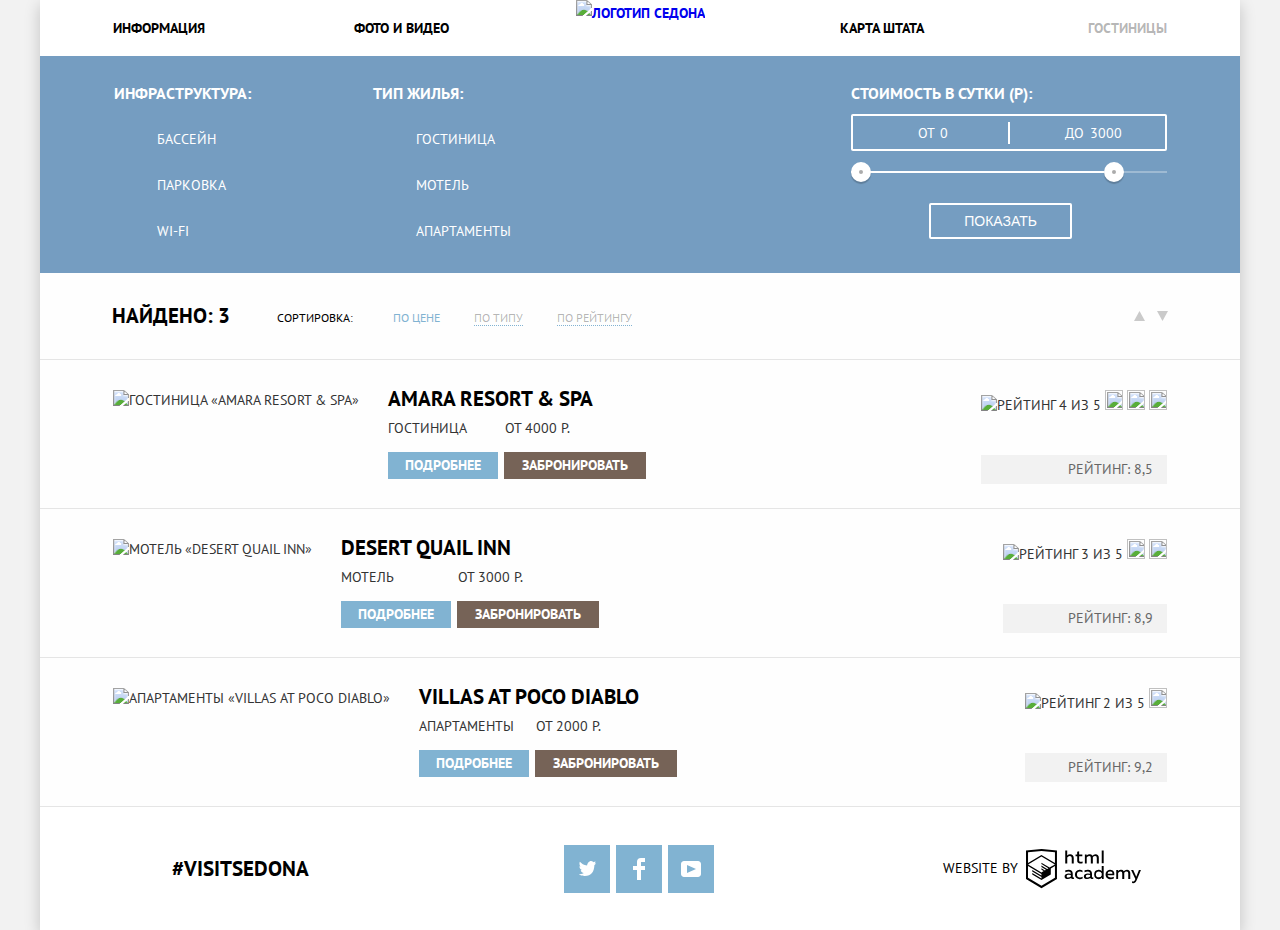
==== commit 6e4d5550: "20. Основное задание: доработка" ====
--- a/inner.html
+++ b/inner.html
@@ -1,217 +1,240 @@
 <!DOCTYPE html>
 <html lang="ru">
-  <head>
-    <meta charset="utf-8">
-    <title>Седона туристический город в штате Аризона</title>
-    <link href="https://fonts.googleapis.com/css?family=PT+Sans:400,700&display=swap&subset=cyrillic" rel="stylesheet">
-    <link href="css/normalize.css" rel="stylesheet">
-    <link href="css/style.css" rel="stylesheet">
-  </head>
-  <body>
-    <div class="body-wrapper">
-    <header class="main-header">
-        <nav class="main-navigation">
-            <a class="main-header-logo" href="index.html">
-                <img src="img/index-logo.svg" width="140" height="71" alt="Логотип Седона">
-            </a>
-            <ul class="site-navigation">
-                <li><a href="info.html">Информация</a></li>
-                <li><a href="gallery.html">Фото и видео</a></li>
-                <li><a href="map.html">Карта штата</a></li>
-                <li class="site-navigation-current"><a href="#">Гостиницы</a></li>
-            </ul>
-        </nav>
-    </header>
-    <main class="container inner-page">
-        <h1 class="visually-hidden">Поиск гостиницы в Седоне</h1>
-        <section class="form-filter">
-            <h2 class="visually-hidden">Фильтр жилья</h2>
-            <form class="form-filter-list" action="#" method="GET">
-                <fieldset class="form-filter-base">
-                    <legend>Инфраструктура:</legend>
-                     <ul>
-                        <li>
-                            <input type="checkbox" id="pool" name="pool" checked>
-                            <label for="pool">Бассейн</label>   
+    <head>
+        <meta charset="utf-8">
+        <title>Седона туристический город в штате Аризона</title>
+        <link href="https://fonts.googleapis.com/css?family=PT+Sans:400,700&display=swap&subset=cyrillic" rel="stylesheet">
+        <link href="css/normalize.css" rel="stylesheet">
+        <link href="css/style.css" rel="stylesheet">
+    </head>
+    <body>
+        <div class="body-wrapper">
+            <header class="main-header">
+                <nav class="main-navigation">
+                    <a class="main-header-logo" href="index.html">
+                        <img src="img/index-logo.svg" width="140" height="71" alt="Логотип Седона">
+                    </a>
+                    <ul class="site-navigation">
+                        <li><a href="info.html">Информация</a></li>
+                        <li><a href="gallery.html">Фото и видео</a></li>
+                        <li><a href="map.html">Карта штата</a></li>
+                        <li class="site-navigation-current"><a href="#">Гостиницы</a></li>
+                    </ul>
+                </nav>
+            </header>
+            <main class="container inner-page">
+                <h1 class="visually-hidden">Поиск гостиницы в Седоне</h1>
+                <section class="form-filter">
+                    <h2 class="visually-hidden">Фильтр жилья</h2>
+                    <form class="form-filter-list" action="#" method="GET">
+                        <div class="form-filter-wrap>">
+                            <fieldset class="form-filter-base">
+                                <legend class="form-filter-legend">Инфраструктура:</legend>
+                                <ul class="check-list">
+                                    <li class="check-list-item">
+                                        <label class="checkbox-label" for="pool">
+                                            <input class="checkbox-input" type="checkbox" id="pool" name="pool" checked>
+                                            <span class="checkbox-icon"></span>
+                                            Бассейн
+                                        </label>
+                                    </li>
+                                    <li class="check-list-item">
+                                        <label class="checkbox-label" for="parking">
+                                            <input class="checkbox-input" type="checkbox" id="parking" name="parking">
+                                            <span class="checkbox-icon"></span>
+                                            Парковка
+                                        </label>    
+                                    </li>
+                                    <li class="check-list-item">
+                                        <label class="checkbox-label" for="wifi">
+                                            <input class="checkbox-input" type="checkbox" id="wifi" name="wifi">
+                                            <span class="checkbox-icon"></span>
+                                            Wi-Fi
+                                        </label>    
+                                    </li>
+                                </ul>
+                            </fieldset>
+                            <fieldset class="form-filter-base">
+                                <legend class="form-filter-legend">Тип жилья:</legend>
+                                <ul class="check-list">
+                                    <li class="check-list-item">
+                                        <label class="checkbox-label" for="hotel">
+                                            <input class="checkbox-input" type="checkbox" id="hotel" name="hotel" checked>
+                                            <span class="checkbox-icon"></span>
+                                            Гостиница
+                                        </label>   
+                                    </li>
+                                    <li class="check-list-item">
+                                        <label class="checkbox-label" for="motel">
+                                            <input class="checkbox-input" type="checkbox" id="motel" name="motel" checked>
+                                            <span class="checkbox-icon"></span>
+                                            Мотель
+                                        </label>
+                                    </li>
+                                    <li class="check-list-item">
+                                        <label class="checkbox-label" for="suite">
+                                            <input class="checkbox-input" type="checkbox" id="suite" name="suite" checked>
+                                            <span class="checkbox-icon"></span>
+                                            Апартаменты
+                                        </label>
+                                    </li>
+                                </ul>
+                            </fieldset>
+                        </div>
+                        <div class="filter-range">
+                            <div class="filter-range-title">Стоимость в сутки (р):</div>
+                            <div class="price-controls">
+                                <label class="min-price">от <input type="text" name="min-price" value="0"></label>
+                                <label class="max-price">до <input type="text" name="max-price" value="3000"></label>
+                            </div>
+                            <div class="range-controls">
+                                <div class="scale">
+                                    <div class="bar"></div>
+                                </div>
+                                <div class="range-toggle range-toggle-min"></div>
+                                <div class="range-toggle range-toggle-max"></div>
+                            </div>
+                            <button class="submit" type="submit">Показать</button>
+                        </div>
+                    </form>
+                </section>
+                <section class="result-search">
+                    <h2 class="visually-hidden">Результат поиска</h2>
+                    <div class="result-search-all">Найдено: 3</div>
+                    <ul class="sorting-list">
+                        <li class="sorting-item">Сортировка:</li>
+                        <li class="sorting-item-current"><a href="#">По цене</a></li>
+                        <li class="sorting-item"><a href="#">По типу</a></li>
+                        <li class="sorting-item"><a href="#">По рейтингу</a></li>
+                    </ul>
+                    <div class="sorting-button">
+                        <ul class="sorting-button-list">
+                            <li class="sorting-button-up">
+                                <a href="#" title="Сортировка от меньшего к большему">
+                                    <svg xmlns="http://www.w3.org/2000/svg" width="11" height="10" viewBox="0 0 11 10">
+                                        <path fill="#cacaca" d="M5.5 0L0 10h11z"/>
+                                    </svg>
+                                </a>
+                            </li>
+                            <li class="sorting-button-down">
+                                <a href="#" title="Сортировка от большего к меньшему">
+                                    <svg xmlns="http://www.w3.org/2000/svg" width="11" height="10" viewBox="0 0 11 10">
+                                        <path fill="#cacaca" d="M5.5 10L0 0h11"/>
+                                    </svg>
+                                </a>
+                            </li>
+                        </ul>
+                    </div>
+                </section>
+                <section class="hotels">
+                    <h2 class="visually-hidden">Список отелей</h2>
+                    <ul class="hotels-list">
+                        <li class="hotels-item">
+                            <div class="hotels-item-image">
+                                <img src="img/amara_resort.jpg" width="135" height="90" alt="Гостиница «Amara Resort & Spa»">
+                            </div>
+                            <div class="hotels-item-wrapper">
+                                <h3><a class="hotels-title" href="#">Amara Resort & Spa</a></h3>
+                                <div class="hotels-type-price">
+                                    <span class="hotels-type">Гостиница</span>
+                                    <span class="hotels-price">От 4000 Р.</span>
+                                </div>
+                                <div class="hotels-button">
+                                    <a class="hotels-button-more" href="#">Подробнее</a>
+                                    <a class="hotels-button-book" href="#">Забронировать</a> 
+                                </div>
+                            </div>
+                            <div class="rating">
+                                <div class="stars">
+                                    <img src="img/star.svg" width="18" height="17" alt="Рейтинг 4 из 5">
+                                    <img src="img/star.svg" width="18" height="17" alt="">
+                                    <img src="img/star.svg" width="18" height="17" alt="">
+                                    <img src="img/star.svg" width="18" height="17" alt="">
+                                </div>
+                                <div class="rating-text">Рейтинг: 8,5</div>
+                            </div>
                         </li>
-                        <li>
-                            <input type="checkbox" id="parking" name="parking">
-                            <label for="parking">Парковка</label>       
+                        <li class="hotels-item">
+                            <div class="hotels-item-image">
+                                <img src="img/desert_quail_inn.jpg" width="135" height="90" alt="Мотель «Desert Quail Inn»">
+                            </div>
+                            <div class="hotels-item-wrapper">
+                                <h3><a class="hotels-title" href="#">Desert Quail Inn</a></h3>
+                                <div class="hotels-type-price">
+                                    <span class="hotels-type">Мотель</span>
+                                    <span class="hotels-price">От 3000 Р.</span>
+                                </div>
+                                <div class="hotels-button">
+                                    <a class="hotels-button-more" href="#">Подробнее</a>
+                                    <a class="hotels-button-book" href="#">Забронировать</a> 
+                                </div>
+                            </div>
+                            <div class="rating">
+                                <div class="stars">
+                                    <img src="img/star.svg" width="18" height="17" alt="Рейтинг 3 из 5">
+                                    <img src="img/star.svg" width="18" height="17" alt="">
+                                    <img src="img/star.svg" width="18" height="17" alt="">
+                                </div>
+                                <div class="rating-text">Рейтинг: 8,9</div>
+                            </div>
                         </li>
-                        <li>
-                            <input type="checkbox" id="wifi" name="wifi">
-                            <label for="wifi">Wi-Fi</label>        
+                        <li class="hotels-item">
+                            <div class="hotels-item-image">
+                                <img src="img/villasat_poco_diablo.jpg" width="135" height="90" alt="Апартаменты «Villas at Poco Diablo»">
+                            </div>
+                            <div class="hotels-item-wrapper">
+                                <h3><a class="hotels-title" href="#">Villas at Poco Diablo</a></h3>
+                                <div class="hotels-type-price">
+                                    <span class="hotels-type">Апартаменты</span>
+                                    <span class="hotels-price">От 2000 Р.</span>
+                                </div>
+                                <div class="hotels-button">
+                                    <a class="hotels-button-more" href="#">Подробнее</a>
+                                    <a class="hotels-button-book" href="#">Забронировать</a> 
+                                </div>
+                            </div>
+                            <div class="rating">
+                                <div class="stars">
+                                    <img src="img/star.svg" width="18" height="17" alt="Рейтинг 2 из 5">
+                                    <img src="img/star.svg" width="18" height="17" alt="">
+                                </div>
+                                <div class="rating-text">Рейтинг: 9,2</div>
+                            </div>
                         </li>
                     </ul>
-                </fieldset>
-                <fieldset class="form-filter-hotel">
-                    <legend>Тип жилья:</legend>
-                    <ul>
-                        <li>
-                            <input type="checkbox" id="hotel" name="hotel" checked>
-                            <label for="hotel">Гостиница</label>    
-                        </li>
-                        <li>
-                            <input type="checkbox" id="motel" name="motel" checked>
-                            <label for="motel">Мотель</label>    
-                        </li>
-                        <li>
-                            <input type="checkbox" id="suite" name="suite" checked>
-                            <label for="suite">Апартаменты</label>
-                        </li>
-                    </ul>
-                </fieldset>
-            </form>
-            <div class="filter-range">
-                <div class="filter-range-title">Стоимость в сутки (р):</div>
-                <div class="price-controls">
-                  <label class="min-price">от <input type="text" name="min-price" value="0"></label>
-                  <label class="max-price">до <input type="text" name="max-price" value="3000"></label>
+                </section>
+            </main>
+            <footer class="footer">
+                <div class="footer-wrap">
+                    <a class="visitsedona" href="#">#visitsedona</a>
+                    <div class="footer-social">
+                        <ul>
+                            <li><a class="social-button" href="#" title="Твитер">
+                                    <svg xmlns="http://www.w3.org/2000/svg" xmlns:xlink="http://www.w3.org/1999/xlink" width="17" height="15" viewBox="0 0 17 15">
+                                    <path fill="#FFF" d="M10.95.144c1.685-.496 2.984.27 3.577 1.179.673-.231 1.331-.481 2.011-.708a2.345 2.345 0 0 1-.857 1.768c.685.17 1.304-.491 1.304-.491-.169 1-1.006 1.788-1.563 2.024-.231 6.75-3.175 11.217-10.077 11.082h-.446c-.41 0-4.164-.46-4.898-1.887 2.271.196 3.893-.422 4.693-1.177-.96-.3-2.679-.477-2.979-2.95.349.106.564.228 1.19.119C1.705 8.247.374 7.53.448 5.33c.285.328 1.067.536 1.34.472C1.085 5.561-.182 2.442.894.85c1.818 1.854 3.735 3.606 7.152 3.773C8.254 2.33 9.183.793 10.95.144z"/></svg>
+                                </a>
+                            </li>
+                            <li><a class="social-button" href="#" title="Фейсбук">
+                                    <svg xmlns="http://www.w3.org/2000/svg" width="12" height="22" viewBox="0 0 12 22">
+                                    <path fill="#FFF" d="M12 4V0H8a4 4 0 0 0-4 4v4H0v4h4v10h4V12h4V8H8V4h4z"/></svg>
+                                </a>
+                            </li>
+                            <li><a class="social-button" href="#" title="Ютьюб">
+                                    <svg xmlns="http://www.w3.org/2000/svg" xmlns:xlink="http://www.w3.org/1999/xlink" width="20" height="16" viewBox="0 0 20 16">
+                                    <path fill="#FFF" d="M17 0H3C1.35 0 0 1.35 0 3v10c0 1.65 1.35 3 3 3h14c1.65 0 3-1.35 3-3V3c0-1.65-1.35-3-3-3zM6.027 11.998V4.002L15.014 8l-8.987 3.998z"/></svg>
+                                </a>
+                            </li>
+                        </ul>
+                    </div>
+                    <p class="footer-copyright">
+                        <span>Website by</span>
+                        <a class="footer-button" href="https://htmlacademy.ru/intensive/htmlcss">
+                            <svg xmlns="http://www.w3.org/2000/svg" width="115" height="41" viewBox="0 0 108.08 36.85">
+                            <path d="M44.61,26.88a2,2,0,0,0,.55-0.1v1.33a3.25,3.25,0,0,1-1.18.21,1.67,1.67,0,0,1-1.67-1,4.84,4.84,0,0,1-3.14,1.08c-1.51,0-2.91-.83-2.91-2.55,0-2.13,2-2.79,3.71-2.79a11.08,11.08,0,0,1,2.17.25v-0.3c0-1-.76-1.77-2.19-1.77a7.42,7.42,0,0,0-3,.64v-1.7a10.21,10.21,0,0,1,3.19-.55c2.36,0,3.81,1.12,3.81,3.65v3a0.54,0.54,0,0,0,.49.59h0.17Zm-6.44-1.13A1.35,1.35,0,0,0,39.63,27h0.11a3.39,3.39,0,0,0,2.41-1V24.58a9.72,9.72,0,0,0-1.81-.21c-1,0-2.16.33-2.16,1.38h0Zm12.36-6.11a5,5,0,0,1,2.57.64V22a4.08,4.08,0,0,0-2.3-.7,2.75,2.75,0,1,0,0,5.49,5,5,0,0,0,2.43-.64v1.71a6.27,6.27,0,0,1-2.76.57A4.21,4.21,0,0,1,46,24.51q0-.21,0-0.41a4.32,4.32,0,0,1,4.18-4.46h0.38Zm12.17,7.24a2,2,0,0,0,.55-0.1v1.33a3.25,3.25,0,0,1-1.18.21,1.67,1.67,0,0,1-1.67-1,4.84,4.84,0,0,1-3.14,1.08c-1.51,0-2.91-.83-2.91-2.55,0-2.13,2-2.79,3.71-2.79a11.08,11.08,0,0,1,2.17.25v-0.3c0-1-.76-1.77-2.19-1.77a7.42,7.42,0,0,0-3,.64v-1.7a10.21,10.21,0,0,1,3.19-.55c2.36,0,3.81,1.12,3.81,3.65v3a0.54,0.54,0,0,0,.49.59h0.17Zm-6.44-1.13A1.35,1.35,0,0,0,57.73,27h0.11a3.39,3.39,0,0,0,2.41-1V24.58a9.72,9.72,0,0,0-1.81-.21c-1.06,0-2.16.33-2.16,1.38h0ZM73,16V28.2H71.35V26.88a3.88,3.88,0,0,1-3.19,1.54,4.4,4.4,0,0,1,0-8.78,3.81,3.81,0,0,1,3,1.3V16H73Zm-4.53,5.22a2.76,2.76,0,1,0,0,5.52A2.86,2.86,0,0,0,71.15,25V23A2.91,2.91,0,0,0,68.49,21.27ZM79,19.64c3.31,0,4.46,2.68,3.92,5.09H76.7c0.21,1.5,1.67,2.11,3.19,2.11a6.11,6.11,0,0,0,2.64-.59v1.6a7.14,7.14,0,0,1-3,.57C77,28.42,74.78,27,74.78,24a4.18,4.18,0,0,1,4-4.39H79Zm0.09,1.54a2.28,2.28,0,0,0-2.44,2.1v0.06H81.3A2,2,0,0,0,79.13,21.18Zm5.73,7V19.87h1.65v1a3.81,3.81,0,0,1,2.78-1.27A2.86,2.86,0,0,1,91.89,21a4.12,4.12,0,0,1,2.91-1.33A3.06,3.06,0,0,1,98,23V28.2h-1.9V23.05a1.59,1.59,0,0,0-1.42-1.75H94.42a2.8,2.8,0,0,0-2.07,1.12V28.2h-1.9V23.05A1.59,1.59,0,0,0,89,21.31H88.8a3,3,0,0,0-2.21,1.29v5.63H84.86Zm21.31-8.33h1.9l-3.91,9.46c-0.9,2.17-2.09,2.86-3.35,2.86a4.76,4.76,0,0,1-1.1-.14V30.46a2.86,2.86,0,0,0,.85.12c0.9,0,1.58-.64,2.07-1.9l0.17-.42-4-8.4h2l2.86,6.29ZM38.73,1.46V6.22a3.81,3.81,0,0,1,2.7-1.14,3.25,3.25,0,0,1,3.44,3.4v5.15H43V8.72a1.81,1.81,0,0,0-1.61-2h-0.3a2.93,2.93,0,0,0-2.32,1.39v5.52h-1.9V1.46h1.9ZM49.94,2.31v3h3V6.91h-3v3.81c0,1.1.5,1.46,1.58,1.46a4.49,4.49,0,0,0,1.69-.33v1.6A6.8,6.8,0,0,1,51,13.8a2.55,2.55,0,0,1-2.86-2.74V6.89H46.58V5.26h1.5V2.74Zm5.4,11.31V5.28H57v1A3.81,3.81,0,0,1,59.77,5a2.86,2.86,0,0,1,2.6,1.33A4.12,4.12,0,0,1,65.28,5,3.06,3.06,0,0,1,68.44,8.4v5.21h-1.9V8.46a1.59,1.59,0,0,0-1.42-1.75H64.89a2.8,2.8,0,0,0-2.07,1.12v5.78h-1.9V8.46A1.59,1.59,0,0,0,59.5,6.71H59.27A3,3,0,0,0,57.06,8v5.63H55.34ZM71.17,1.45H73V13.6H71.17V1.45ZM14.71,0H14.55L0,1.54V28.21l14.55,8.66,14.55-8.66V1.54Zm12.5,27.1L14.55,34.64,1.9,27.12V16.18l12.59,7.5V25L5.86,19.9v1.31l8.68,5.21v1.39L5.87,22.65V24l8.68,5.21,8.75-5.24V18.31L27.2,16V27.12Zm0-12.53-3.48,2-1.6,1L14.51,13v1.31L21,18.23H21l-0.14.09-1,.54-5.37-3.2V17l4.24,2.52-1,.67-3.2-1.9v1.31l2.1,1.24L14.5,22.1,2,14.65,14.51,7.11Zm0-1.32L14.49,5.76,1.91,13.25v-10L14.56,1.92,27.21,3.25v10h0Z" /></svg>
+                        </a>
+                    </p>
                 </div>
-                <div class="range-controls">
-                  <div class="scale">
-                    <div class="bar"></div>
-                  </div>
-                  <div class="range-toggle range-toggle-min"></div>
-                  <div class="range-toggle range-toggle-max"></div>
-                </div>
-                <button class="submit" type="submit">Показать</button>
-            </div>
-        </section>
-        <section class="result-search">
-            <h2 class="visually-hidden">Результат поиска</h2>
-            <div class="result-search-all">Найдено: 3</div>
-            <ul class="sorting-list">
-                <li class="sorting-item">Сортировка:</li>
-                <li class="sorting-item-current"><a href="#">По цене</a></li>
-                <li class="sorting-item"><a href="#">По типу</a></li>
-                <li class="sorting-item"><a href="#">По рейтингу</a></li>
-            </ul>
-            <div class="sorting-button">
-                <ul class="sorting-button-list">
-                    <li class="sorting-button-up">
-                        <a href="#" title="Сортировка от меньшего к большему">
-                            <svg xmlns="http://www.w3.org/2000/svg" width="11" height="10" viewBox="0 0 11 10">
-                                <path fill="#cacaca" d="M5.5 0L0 10h11z"/>
-                            </svg>
-                        </a>
-                    </li>
-                    <li class="sorting-button-down">
-                        <a href="#" title="Сортировка от большего к меньшему">
-                            <svg xmlns="http://www.w3.org/2000/svg" width="11" height="10" viewBox="0 0 11 10">
-                                <path fill="#cacaca" d="M5.5 10L0 0h11"/></svg>
-                        </a>
-                    </li>
-                </ul>
-            </div>
-        </section>
-        <section class="hotels">
-            <h2 class="visually-hidden">Список отелей</h2>
-            <ul class="hotels-list">
-                <li class="hotels-item">
-                    <div class="hotels-item-image">
-                        <img src="img/amara_resort.jpg" width="135" height="90" alt="Гостиница «Amara Resort & Spa»">
-                    </div>
-                    <div class="hotels-item-wrapper">
-                        <h3><a class="hotels-title" href="#">Amara Resort & Spa</a></h3>
-                        <div class="hotels-type-price">
-                            <span class="hotels-type">Гостиница</span>
-                            <span class="hotels-price">От 4000 Р.</span>
-                        </div>
-                        <div class="hotels-button">
-                            <a class="hotels-button-more" href="#">Подробнее</a>
-                            <a class="hotels-button-book" href="#">Забронировать</a> 
-                        </div>
-                    </div>
-                    <div class="rating">
-                        <div class="stars">
-                            <img src="img/star.svg" width="18" height="17" alt="Рейтинг 4 из 5">
-                            <img src="img/star.svg" width="18" height="17" alt="">
-                            <img src="img/star.svg" width="18" height="17" alt="">
-                            <img src="img/star.svg" width="18" height="17" alt="">
-                        </div>
-                        <div class="rating-text">Рейтинг: 8,5</div>
-                    </div>
-                </li>
-                <li class="hotels-item">
-                    <div class="hotels-item-image">
-                        <img src="img/desert_quail_inn.jpg" width="135" height="90" alt="Мотель «Desert Quail Inn»">
-                    </div>
-                    <div class="hotels-item-wrapper">
-                        <h3><a class="hotels-title" href="#">Desert Quail Inn</a></h3>
-                        <div class="hotels-type-price">
-                            <span class="hotels-type">Мотель</span>
-                            <span class="hotels-price">От 3000 Р.</span>
-                        </div>
-                        <div class="hotels-button">
-                            <a class="hotels-button-more" href="#">Подробнее</a>
-                            <a class="hotels-button-book" href="#">Забронировать</a> 
-                        </div>
-                    </div>
-                    <div class="rating">
-                        <div class="stars">
-                            <img src="img/star.svg" width="18" height="17" alt="Рейтинг 3 из 5">
-                            <img src="img/star.svg" width="18" height="17" alt="">
-                            <img src="img/star.svg" width="18" height="17" alt="">
-                        </div>
-                        <div class="rating-text">Рейтинг: 8,9</div>
-                    </div>
-                </li>
-                <li class="hotels-item">
-                    <div class="hotels-item-image">
-                        <img src="img/villasat_poco_diablo.jpg" width="135" height="90" alt="Апартаменты «Villas at Poco Diablo»">
-                    </div>
-                    <div class="hotels-item-wrapper">
-                        <h3><a class="hotels-title" href="#">Villas at Poco Diablo</a></h3>
-                        <div class="hotels-type-price">
-                            <span class="hotels-type">Апартаменты</span>
-                            <span class="hotels-price">От 2000 Р.</span>
-                        </div>
-                        <div class="hotels-button">
-                            <a class="hotels-button-more" href="#">Подробнее</a>
-                            <a class="hotels-button-book" href="#">Забронировать</a> 
-                        </div>
-                    </div>
-                    <div class="rating">
-                        <div class="stars">
-                            <img src="img/star.svg" width="18" height="17" alt="Рейтинг 2 из 5">
-                            <img src="img/star.svg" width="18" height="17" alt="">
-                        </div>
-                        <div class="rating-text">Рейтинг: 9,2</div>
-                    </div>
-                </li>
-            </ul>
-        </section>
-    </main>
-    <footer class="main-footer inner-footer">
-        <div class="footer-wrap">
-            <a class="visitsedona" href="#">#visitsedona</a>
-            <div class="footer-social">
-                <ul>
-                    <li><a class="social-button" href="#" title="Твитер">
-                            <svg xmlns="http://www.w3.org/2000/svg" xmlns:xlink="http://www.w3.org/1999/xlink" width="17" height="15" viewBox="0 0 17 15">
-                                <path fill="#FFF" d="M10.95.144c1.685-.496 2.984.27 3.577 1.179.673-.231 1.331-.481 2.011-.708a2.345 2.345 0 0 1-.857 1.768c.685.17 1.304-.491 1.304-.491-.169 1-1.006 1.788-1.563 2.024-.231 6.75-3.175 11.217-10.077 11.082h-.446c-.41 0-4.164-.46-4.898-1.887 2.271.196 3.893-.422 4.693-1.177-.96-.3-2.679-.477-2.979-2.95.349.106.564.228 1.19.119C1.705 8.247.374 7.53.448 5.33c.285.328 1.067.536 1.34.472C1.085 5.561-.182 2.442.894.85c1.818 1.854 3.735 3.606 7.152 3.773C8.254 2.33 9.183.793 10.95.144z"/></svg>
-                        </a></li>
-                    <li><a class="social-button" href="#" title="Фейсбук">
-                            <svg xmlns="http://www.w3.org/2000/svg" width="12" height="22" viewBox="0 0 12 22">
-                                <path fill="#FFF" d="M12 4V0H8a4 4 0 0 0-4 4v4H0v4h4v10h4V12h4V8H8V4h4z"/></svg>
-                        </a></li>
-                    <li><a class="social-button" href="#" title="Ютьюб">
-                            <svg xmlns="http://www.w3.org/2000/svg" xmlns:xlink="http://www.w3.org/1999/xlink" width="20" height="16" viewBox="0 0 20 16">
-                                <path fill="#FFF" d="M17 0H3C1.35 0 0 1.35 0 3v10c0 1.65 1.35 3 3 3h14c1.65 0 3-1.35 3-3V3c0-1.65-1.35-3-3-3zM6.027 11.998V4.002L15.014 8l-8.987 3.998z"/></svg>
-                        </a></li>
-                </ul>
-            </div>
-            <p class="footer-copyright">
-                <span>Website by</span>
-                <a class="footer-button" href="https://htmlacademy.ru/intensive/htmlcss">
-                    <svg xmlns="http://www.w3.org/2000/svg" width="115" height="41" viewBox="0 0 108.08 36.85">
-                        <path d="M44.61,26.88a2,2,0,0,0,.55-0.1v1.33a3.25,3.25,0,0,1-1.18.21,1.67,1.67,0,0,1-1.67-1,4.84,4.84,0,0,1-3.14,1.08c-1.51,0-2.91-.83-2.91-2.55,0-2.13,2-2.79,3.71-2.79a11.08,11.08,0,0,1,2.17.25v-0.3c0-1-.76-1.77-2.19-1.77a7.42,7.42,0,0,0-3,.64v-1.7a10.21,10.21,0,0,1,3.19-.55c2.36,0,3.81,1.12,3.81,3.65v3a0.54,0.54,0,0,0,.49.59h0.17Zm-6.44-1.13A1.35,1.35,0,0,0,39.63,27h0.11a3.39,3.39,0,0,0,2.41-1V24.58a9.72,9.72,0,0,0-1.81-.21c-1,0-2.16.33-2.16,1.38h0Zm12.36-6.11a5,5,0,0,1,2.57.64V22a4.08,4.08,0,0,0-2.3-.7,2.75,2.75,0,1,0,0,5.49,5,5,0,0,0,2.43-.64v1.71a6.27,6.27,0,0,1-2.76.57A4.21,4.21,0,0,1,46,24.51q0-.21,0-0.41a4.32,4.32,0,0,1,4.18-4.46h0.38Zm12.17,7.24a2,2,0,0,0,.55-0.1v1.33a3.25,3.25,0,0,1-1.18.21,1.67,1.67,0,0,1-1.67-1,4.84,4.84,0,0,1-3.14,1.08c-1.51,0-2.91-.83-2.91-2.55,0-2.13,2-2.79,3.71-2.79a11.08,11.08,0,0,1,2.17.25v-0.3c0-1-.76-1.77-2.19-1.77a7.42,7.42,0,0,0-3,.64v-1.7a10.21,10.21,0,0,1,3.19-.55c2.36,0,3.81,1.12,3.81,3.65v3a0.54,0.54,0,0,0,.49.59h0.17Zm-6.44-1.13A1.35,1.35,0,0,0,57.73,27h0.11a3.39,3.39,0,0,0,2.41-1V24.58a9.72,9.72,0,0,0-1.81-.21c-1.06,0-2.16.33-2.16,1.38h0ZM73,16V28.2H71.35V26.88a3.88,3.88,0,0,1-3.19,1.54,4.4,4.4,0,0,1,0-8.78,3.81,3.81,0,0,1,3,1.3V16H73Zm-4.53,5.22a2.76,2.76,0,1,0,0,5.52A2.86,2.86,0,0,0,71.15,25V23A2.91,2.91,0,0,0,68.49,21.27ZM79,19.64c3.31,0,4.46,2.68,3.92,5.09H76.7c0.21,1.5,1.67,2.11,3.19,2.11a6.11,6.11,0,0,0,2.64-.59v1.6a7.14,7.14,0,0,1-3,.57C77,28.42,74.78,27,74.78,24a4.18,4.18,0,0,1,4-4.39H79Zm0.09,1.54a2.28,2.28,0,0,0-2.44,2.1v0.06H81.3A2,2,0,0,0,79.13,21.18Zm5.73,7V19.87h1.65v1a3.81,3.81,0,0,1,2.78-1.27A2.86,2.86,0,0,1,91.89,21a4.12,4.12,0,0,1,2.91-1.33A3.06,3.06,0,0,1,98,23V28.2h-1.9V23.05a1.59,1.59,0,0,0-1.42-1.75H94.42a2.8,2.8,0,0,0-2.07,1.12V28.2h-1.9V23.05A1.59,1.59,0,0,0,89,21.31H88.8a3,3,0,0,0-2.21,1.29v5.63H84.86Zm21.31-8.33h1.9l-3.91,9.46c-0.9,2.17-2.09,2.86-3.35,2.86a4.76,4.76,0,0,1-1.1-.14V30.46a2.86,2.86,0,0,0,.85.12c0.9,0,1.58-.64,2.07-1.9l0.17-.42-4-8.4h2l2.86,6.29ZM38.73,1.46V6.22a3.81,3.81,0,0,1,2.7-1.14,3.25,3.25,0,0,1,3.44,3.4v5.15H43V8.72a1.81,1.81,0,0,0-1.61-2h-0.3a2.93,2.93,0,0,0-2.32,1.39v5.52h-1.9V1.46h1.9ZM49.94,2.31v3h3V6.91h-3v3.81c0,1.1.5,1.46,1.58,1.46a4.49,4.49,0,0,0,1.69-.33v1.6A6.8,6.8,0,0,1,51,13.8a2.55,2.55,0,0,1-2.86-2.74V6.89H46.58V5.26h1.5V2.74Zm5.4,11.31V5.28H57v1A3.81,3.81,0,0,1,59.77,5a2.86,2.86,0,0,1,2.6,1.33A4.12,4.12,0,0,1,65.28,5,3.06,3.06,0,0,1,68.44,8.4v5.21h-1.9V8.46a1.59,1.59,0,0,0-1.42-1.75H64.89a2.8,2.8,0,0,0-2.07,1.12v5.78h-1.9V8.46A1.59,1.59,0,0,0,59.5,6.71H59.27A3,3,0,0,0,57.06,8v5.63H55.34ZM71.17,1.45H73V13.6H71.17V1.45ZM14.71,0H14.55L0,1.54V28.21l14.55,8.66,14.55-8.66V1.54Zm12.5,27.1L14.55,34.64,1.9,27.12V16.18l12.59,7.5V25L5.86,19.9v1.31l8.68,5.21v1.39L5.87,22.65V24l8.68,5.21,8.75-5.24V18.31L27.2,16V27.12Zm0-12.53-3.48,2-1.6,1L14.51,13v1.31L21,18.23H21l-0.14.09-1,.54-5.37-3.2V17l4.24,2.52-1,.67-3.2-1.9v1.31l2.1,1.24L14.5,22.1,2,14.65,14.51,7.11Zm0-1.32L14.49,5.76,1.91,13.25v-10L14.56,1.92,27.21,3.25v10h0Z" />
-                    </svg>
-                </a>
-            </p>
+            </footer>
         </div>
-    </footer>
-    </div>
-  </body>  
+    </body>  
 </html>--- a/css/style.css
+++ b/css/style.css
@@ -1,16 +1,16 @@
 body {
-    margin: 0;
-    padding: 0;
-  
-    font-family: 'PT Sans', Arial, sans-serif;
+    min-width: 1200px;
+    margin: 0;
+    padding: 0;
+    font-family: "PT Sans", Arial, sans-serif;
     font-size: 14px;
     line-height: 21px;
     font-weight: 400;
     color: #333333;
     text-transform: uppercase;
     text-align: center;
-
     background-color: #f2f2f2;
+    background-position: top center;
 }
 
 a {
@@ -26,30 +26,81 @@
 input[type="checkbox"].visually-hidden,
 input[type="radio"].visually-hidden {
     position: absolute;
-
     width: 1px;
     height: 1px;
     margin: -1px;
     border: 0;
     padding: 0;
-
     white-space: nowrap;
-
-    clip-path: inset(100%);
+    -webkit-clip-path: inset(100%);
+            clip-path: inset(100%);
     clip: rect(0 0 0 0);
     overflow: hidden;
 }
 
+.body-wrapper {
+    width: 1200px;
+    margin: 0 auto;
+    -webkit-box-shadow: 0 5px 15px 0px rgba(0, 1, 1, 0.20);
+            box-shadow: 0 5px 15px 0px rgba(0, 1, 1, 0.20);
+}
+
+.main-header {
+    margin-bottom: 0px;
+}
+
+.main-header-logo {
+    position: absolute;
+    left: 478px;
+    z-index: 1;
+    width: 244px;
+    height: 72px;   
+}
+
 .main-navigation {
+    display: -webkit-box;
+    display: -ms-flexbox;
+    display: flex;
+    position: relative;
+    min-height: 56px;
     line-height: 26px;
     font-weight: 700;
     color: #000000;
-  
-    background-color: #ffffff;
+    background-color: #ffffff;  
 }
 
 .site-navigation {
-  list-style: none;
+    display: -webkit-box;
+    display: -ms-flexbox;
+    display: flex;
+    -webkit-box-align: center;
+        -ms-flex-align: center;
+            align-items: center;
+    -webkit-box-pack: justify;
+        -ms-flex-pack: justify;
+            justify-content: space-between;
+    -ms-flex-wrap: wrap;
+        flex-wrap: wrap;
+    width: 100%;
+    margin: 0 73px;
+    padding: 15px 0 15px 0;
+    list-style: none;
+}
+
+.site-navigation li:nth-child(-n+2) {
+    text-align: left;
+}
+
+.site-navigation li:nth-child(n+3) {
+    text-align: right;
+}
+
+.site-navigation li:nth-child(3) {
+    margin-right: 1.5%;   
+}
+
+.site-navigation li:nth-child(2) {
+    margin-right: 23%;  
 }
 
 .site-navigation a {
@@ -71,32 +122,102 @@
 }
 
 .container {
+    width: 1200px;
     background-color: #ffffff;
-    width: 1200px;   
+}
+
+.inner-page {
+    text-align: left;
+    background-color: #fefefe;
 }
   
 .intro-img {
-    background-color: #ffffff;
+    position:relative;
+    width: 100%;
+    min-height: 445px;
+    margin: 0;
+    padding-top: 62px;
+    background-color: #8fb9d2;
     background-image: url("../img/intro-background.jpg");
     background-position: center -57px;
+    background-repeat: no-repeat; 
+}
+
+.intro-img::before {
+    content: "";
+    position: absolute;
+    bottom: -2px;
+    left: 0px;
+    width: 1200px;
+    height: 59px;
+    background-image: url("../img/intro-mask.svg");
     background-repeat: no-repeat;
-    width: 1200px;
-    min-height: 445px;
+    background-position: 0 0;
 }
 
 .intro-title,
 .result-search-all,
 .hotels-title,
-.visitsedona
- {
+.visitsedona {
     font-size: 21px;
     line-height: 26px;
     font-weight: 700;
     color: #000000;
 }
 
+.intro-text {
+    margin: 0;
+    padding: 0;
+    background-color: #ffffff;
+}
+
+.intro-title {
+    width: 445px; 
+    margin: 0 auto;
+    margin-bottom: 27px;
+    padding-top: 48px;
+}
+
 .intro-desc {
+    margin-bottom: 50px;
     line-height: 26px;
+}
+
+.features-item {
+    display: -webkit-box;
+    display: -ms-flexbox;
+    display: flex;
+    -webkit-box-orient: vertical;
+    -webkit-box-direction: normal;
+        -ms-flex-direction: column;
+            flex-direction: column;
+    -webkit-box-align: center;
+        -ms-flex-align: center;
+            align-items: center;
+    width: 400px;
+    margin: 0;
+    padding: 0;
+}
+
+.features-first {
+    display: -webkit-box;
+    display: -ms-flexbox;
+    display: flex;
+    margin: 0;
+    padding: 0;
+}
+
+.features-second {
+    display: -webkit-box;
+    display: -ms-flexbox;
+    display: flex;
+    -ms-flex-pack: distribute;
+        justify-content: space-around;
+    -ms-flex-wrap: wrap;
+        flex-wrap: wrap;
+    margin: 0;
+    padding: 0;
+    background-color: #eeeeee;
 }
 
 .features-item-title,
@@ -108,78 +229,132 @@
     color: #000000;
 }
 
-.offer ul {
-    list-style: none;
+.features-item-title {
+    width: 150px;
+    margin-top: 47px;
+}
+
+.features-item-number {
+    margin-top: 24px;
+}
+
+.features-item-desc {
+    width: 280px;
+    margin-top: 20px;
+}
+
+.features-item-desc-blue {
+    width: 320px;
 }
 
 .features-item-blue {
     color: #ffffff;
     background-color: #81b3d2;
 }
+
+.features-item-wrap {
+    display: -webkit-box;
+    display: -ms-flexbox;
+    display: flex;
+    -ms-flex-wrap: wrap;
+        flex-wrap: wrap;
+    min-height: 256px;
+}
+
+.features-item-wrap p{
+    width: 265px;
+}
+
+.offer-list {
+    display: -webkit-box;
+    display: -ms-flexbox;
+    display: flex;
+    -ms-flex-wrap: wrap;
+        flex-wrap: wrap;
+    width: 100%;
+    margin: 0;
+    padding: 0;
+    list-style: none;
+}
+
+.offer-item {
+    position: relative;
+    padding: 161px 55px 82px 51px;
+}
+
+.offer-item-title {
+    width: 160px;
+    margin: 0 67px 24px;
+}
+
+.offer-item-desc {
+    width: 294px;
+    margin: 0;
+}
+
+.offer-item:first-child::before {
+    content: "";
+    position: absolute;
+    top: 60px;
+    left: 162px;
+    width: 75px;
+    height: 72px;
+    background-image: url("../img/offer_icon-1.svg");
+    background-repeat: no-repeat;
+    background-position: 0 0;
+}
+
+.offer-item:nth-child(2)::before {
+    content: "";
+    position: absolute;
+    top: 61px;
+    left: 161px;
+    width: 74px;
+    height: 70px;
+    background-image: url("../img/offer_icon-2.svg");
+    background-repeat: no-repeat;
+    background-position: 0 0;
+}
+
+.offer-item:last-child::before {
+    content: "";
+    position: absolute;
+    top: 56px;
+    left: 167px;
+    width: 64px;
+    height: 76px;
+    background-image: url("../img/offer_icon-3.svg");
+    background-repeat: no-repeat;
+    background-position: 0 0;
+}
+
 .search-title {
+    margin-bottom: 10px;
+    padding-top: 25px;
     font-size: 30px;
     line-height: 36px;
     font-weight: 700;
     color: #000000;
-}
+} 
 
 .search-desc {
+    width: 500px;
+    margin-bottom: 47px;
     line-height: 24px;
-}
+    white-space: pre-line;
+} 
 
 .search-button,
 .button-search-hotel {
     font-size: 21px;
     line-height: 26px;
     font-weight: 700;
+    color: #ffffff;
+    text-transform: uppercase;
     text-align: center;
-    color: #ffffff;
     vertical-align: middle;
-    border: none;
-    text-transform: uppercase;
-}
-
-.search-button,
-.hotels-button-book {
-    background-color: #766357;
-}
-
-.footer-social {
-    text-align: center;
-    margin-left: 55px;
-}
-  
-.footer-social ul {
-    list-style: none;
-    display: flex;
-    flex-wrap: wrap;
-  	justify-content: space-between;
-  	width: 150px;
-    margin: 0 auto;
-  	padding: 0;
-}
-
-.social-button {
-    display: flex;
-    align-items: center;
-  	justify-content: center;
-    color: #ffffff;
-  	width: 46px;
-  	height: 48px;
-  	background-color: #81b3d2;
-} 
-
-.search-button:hover,
-.hotels-button-book:hover {
-    background-color: #604e43;
-}
-
-.search-button:active,
-.hotels-button-book:active {
-    color: rgba(255, 255, 255, 0.30);
-    background-color: #503e33;
-}
-
+    border: none; 
+}
 .button-search-hotel,
 .hotels-button-more {
     background-color: #81b3d2;
@@ -197,10 +372,7 @@
     color: rgba(255, 255, 255, 0.30);
     background-color: #5496bd;
 }
-.social-button:active path {
-    fill: #88b6d1;
-}
-  
+
 .search-hotel label {
     line-height: 26px;
     font-weight: 700;
@@ -215,7 +387,6 @@
     font-weight: 700;
     color: #000000;
     text-align: left;
-
     background-color: #f2f2f2;
     border: none;
     cursor: pointer;
@@ -223,13 +394,17 @@
 
 .search-hotel-item input:hover,
 .adult input:hover,
-.child input:hover {
+.child input:hover,
+.adult button:hover,
+.child button:hover {
     background-color: #ebebeb;
 }
 
 .search-hotel-item input:active,
 .adult input:active,
-.child input:active {
+.child input:active,
+.adult button:active,
+.child button:active {
     background-color: #ffffff;
     outline: 2px solid #e5e5e5;
 }
@@ -243,28 +418,398 @@
     cursor: pointer;
 }
 
-.calendar-icon:hover {
+.calendar-icon:hover,
+.minus-icon-adult:hover,
+.plus-icon-adult:hover,
+.minus-icon-child:hover,
+.plus-icon-child:hover {
     fill: #000000;
 }
 
 .calendar-icon:active,
+.minus-icon-adult:active,
+.plus-icon-adult:active,
+.minus-icon-child:active,
+.plus-icon-child:active,
 .footer-button:hover {
     fill: #81b3d2;
 }
 
-.inner-page {
+.search {
+    display: -webkit-box;
+    display: -ms-flexbox;
+    display: flex;
+    -webkit-box-orient: vertical;
+    -webkit-box-direction: normal;
+        -ms-flex-direction: column;
+            flex-direction: column;
+    -webkit-box-align: center;
+        -ms-flex-align: center;
+            align-items: center;
+    -webkit-box-pack: justify;
+        -ms-flex-pack: justify;
+            justify-content: space-between;
+    min-height: 290px;
+    margin: 0;
+    padding: 0;
+    -ms-flex-line-pack: center;
+        align-content: center;
+}
+
+.search-button {
+    width: 568px;
+    height: 86px;
+    margin: 0;
+}
+
+.search-form-wrap {
+    position: relative;
+}
+
+.search-hotel {
+    -webkit-box-sizing: border-box;
+            box-sizing: border-box;
+    position: absolute;
+    left: 316px;
+    top: 0px;
+    display: -webkit-box;
+    display: -ms-flexbox;
+    display: flex;
+    -webkit-box-orient: vertical;
+    -webkit-box-direction: normal;
+        -ms-flex-direction: column;
+            flex-direction: column;
+    width: 568px;
+    height: 395px;
+    margin: 0 auto;
+    padding: 55px;
+    background-color: #ffffff;
+}
+
+.search-hotel-item label {
+    float: left;
+    padding-top: 6px;
+}
+
+.person-count {
+    display: -webkit-box;
+    display: -ms-flexbox;
+    display: flex;
+    width: 460px;
+    margin-bottom: 53px;
+}
+
+.adult,
+.child {
+    display: -webkit-box;
+    display: -ms-flexbox;
+    display: flex;
+    -webkit-box-align: center;
+        -ms-flex-align: center;
+            align-items: center;
+    -webkit-box-pack: justify;
+        -ms-flex-pack: justify;
+            justify-content: space-between;
+    width: 100%;
+    font-size: 0; 
+}
+
+.adult-item {
+    margin-right: 5px;
+}
+
+.minus-icon-adult,
+.plus-icon-adult,
+.minus-icon-child,
+.plus-icon-child,
+.adult input,
+.child input {
+    -webkit-box-sizing: border-box;
+            box-sizing: border-box;
+    display: inline-block;
+    width: 38px;
+  	height: 38px;
+    font-family: "PT Sans", Arial, sans-serif;
+    font-size: 14px;
+   	line-height: 26px;
+    font-weight: 700;
+    color: #000000; 
+    text-transform: uppercase;
+    text-align: center;
+    vertical-align: top;
+    background-color: #f2f2f2;
+    border: 0;	
+}
+    
+.adult label,
+.child label {
+    font-family: "PT Sans", Arial, sans-serif;
+    font-size: 14px;
+   	line-height: 26px;
+    font-weight: 700;
+    color: #000000;
+    text-transform: uppercase;
+}
+
+.child label {
+    padding-left: 50px;  
+}
+
+.search-hotel-item input[type="text"]::-webkit-input-placeholder {
+    color: #000000;
+    text-transform: uppercase;
+}
+
+.search-hotel-item input[type="text"]:-ms-input-placeholder {
+    color: #000000;
+    text-transform: uppercase;
+}
+
+.search-hotel-item input[type="text"]::-ms-input-placeholder {
+    color: #000000;
+    text-transform: uppercase;
+}
+
+.search-hotel-item input[type="text"]::placeholder {
+    color: #000000;
+    text-transform: uppercase;
+}
+
+.person-count input[type="text"]::-webkit-input-placeholder {
+    padding: 0;
+    color: #000000;
+    font-size: 14px;
+    text-transform: uppercase;
+}
+
+.person-count input[type="text"]:-ms-input-placeholder {
+    padding: 0;
+    color: #000000;
+    font-size: 14px;
+    text-transform: uppercase;
+}
+
+.person-count input[type="text"]::-ms-input-placeholder {
+    padding: 0;
+    color: #000000;
+    font-size: 14px;
+    text-transform: uppercase;
+}
+
+.person-count input[type="text"]::placeholder {
+    padding: 0;
+    color: #000000;
+    font-size: 14px;
+    text-transform: uppercase;
+}
+
+.search-hotel-item button {
+    background-color: transparent;
+    border: none;
+}
+
+.search-hotel-item input {
+    -webkit-box-sizing: border-box;
+            box-sizing: border-box;
+    float: right;
+    width: 347px;
+    height: 37px;
+    margin-bottom: 31px;
+    padding-left: 15px;
+}
+
+.calendar-icon {
+    -webkit-box-sizing: content-box;
+            box-sizing: content-box;
+  	position: relative;
+    bottom: 26px;
+    left: 384px;
+}
+
+.button-search-hotel {
+    width: 458px;
+    height: 58px;
+    margin: 0;
+    padding: 0;
+}
+
+.search-button,
+.hotels-button-book {
+    background-color: #766357;
+}
+
+.footer-social {
+    margin: 0 180px 0 255px;
+    text-align: center;
+}
+  
+.footer-social ul {
+    display: -webkit-box;
+    display: -ms-flexbox;
+    display: flex;
+    -webkit-box-pack: justify;
+        -ms-flex-pack: justify;
+            justify-content: space-between;
+    -ms-flex-wrap: wrap;
+        flex-wrap: wrap;
+  	width: 150px;
+    margin: 0 auto;
+    padding: 0;
+    list-style: none;
+}
+
+.social-button {
+    display: -webkit-box;
+    display: -ms-flexbox;
+    display: flex;
+    -webkit-box-align: center;
+        -ms-flex-align: center;
+            align-items: center;
+    -webkit-box-pack: center;
+        -ms-flex-pack: center;
+            justify-content: center;
+    width: 46px;
+  	height: 48px; 
+    color: #ffffff;
+  	background-color: #81b3d2;
+} 
+
+.search-button:hover,
+.hotels-button-book:hover {
+    background-color: #604e43;
+}
+
+.search-button:active,
+.hotels-button-book:active {
+    color: rgba(255, 255, 255, 0.30);
+    background-color: #503e33;
+}
+
+.social-button:active path {
+    fill: #88b6d1;
+}
+.map {
+    padding: 0;
+    margin: 0;
+    background-color: #f2f1ef;
+    background-image: url("../img/map.jpg");
+} 
+
+.form-filter {
+    width: 100%;
+   	min-height: 217px; 
+    margin: 0;
+    padding: 0;
+    background-color: #759dc1;
+    background-image: url("../img/filter_background.jpg");
+    background-position: center -50px;
+    background-repeat: no-repeat;
+}
+
+.form-filter-list {
+	display: -webkit-box;
+	display: -ms-flexbox;
+	display: flex;
+	padding-top: 27px;
+	padding-left: 59px;
+}
+
+.form-filter-base {
+    display: inline-block;
+    padding-right: 100px;
+    vertical-align: top;
+    border: none;
+}
+
+.form-filter-legend {
+    margin: 0 0 20px 0;
+    font-size: 16px;
+    font-weight: 700;
+    color: #ffffff;
+}
+
+.check-list {
+    margin: 0 0 -3px 0;
+    padding: 0;
+    list-style: none;
+    color: #ffffff;
     text-align: left;
-
-    background-color: #fefefe;
-}
-
-.form-filter {
-    background-color: #759dc1;
-    background-image: url("../img/filter_background.jpg")
-}
-
-.form-filter-list fieldset {
-    border: none;
+}
+
+.checkbox-label {
+    display: -webkit-box;
+    display: -ms-flexbox;
+    display: flex;
+    padding-bottom: 25px;
+    padding-left: 7px;
+    cursor: pointer;
+}
+
+.checkbox-input {
+    position: relative;
+    margin-right: 0px;
+    cursor: pointer;
+    visibility: hidden;
+}
+
+.checkbox-icon {
+    position: relative;
+    margin-right: 21px;
+    cursor: pointer;
+}
+
+.checkbox-icon::before {
+    display: block;  
+    content: "";
+    position: absolute;
+    top: -2px;
+    right: -9px;
+    width: 27px;
+    height: 23px;
+    background: url("../img/checkbox-off.svg") no-repeat top left;
+    background-size: 23px 23px;
+}
+
+.checkbox-input:checked + .checkbox-icon::before {
+    display: block; 
+    content: "";
+    position: absolute;
+    top: -2px;
+    right: -9px;
+    width: 27px;
+    height: 23px;
+    background: url("../img/checkbox-on.svg") no-repeat top left;
+    background-size: 27px 23px;
+}
+
+.checkbox-input:disabled + .checkbox-icon::before {
+    display: block; 
+    content: "";
+    position: absolute;
+    top: -2px;
+    right: -9px;
+    width: 27px;
+    height: 23px;
+    background: url("../img/checkbox-off-disabled.svg") no-repeat top left;
+    background-size: 23px 23px;
+}
+
+.checkbox-input:checked:disabled + .checkbox-icon::before {
+    display: block;
+    content: "";
+    position: absolute;
+    top: -2px;
+    right: -9px;
+    width: 27px;
+    height: 23px;
+    background: url("../img/checkbox-on-disabled.svg") no-repeat top left;
+    background-size: 27px 23px;
+}
+
+.check-list-item {
+    display: -webkit-box;
+    display: -ms-flexbox;
+    display: flex;
 }
 
 .form-filter-list legend {
@@ -274,10 +819,138 @@
     text-align: left;
 }
 
-.form-filter-list ul {
-    list-style: none;
+.filter-range {
+  	width: 316px;
+    margin-left: auto;
+    padding-right: 73px;  
+  	color: #ffffff;
+  	text-transform: uppercase;
+}
+
+.filter-range-title {
+    margin-bottom: 10px;
+    font-weight: 600;
+    font-size: 16px;
+    line-height: 21px;
+}
+
+.price-controls {
+    position: relative;
+    height: 33px;
+    margin-bottom: 20px;
+    font-size: 0;
+    border: 2px solid #ffffff;
+    border-radius: 2px;
+}
+
+.price-controls::after {
+    content: "";
+    position: absolute;
+    top: 50%;
+    left: 50%;
+    width: 2px;
+    height: 22px;
+    background: #ffffff;
+    -webkit-transform: translate(-50%, -50%);
+        -ms-transform: translate(-50%, -50%);
+            transform: translate(-50%, -50%);
+}
+
+.price-controls label {
+    display: inline-block;
+    font-size: 14px;
+    line-height: 33px;
+    vertical-align: top;
+    cursor: pointer;
+}
+
+.price-controls .min-price,
+.price-controls .max-price {
+    width: 82px;
+    padding-left: 65px;
+}
+
+.price-controls input {
+    width: 50px;
+    margin: 0;
+    padding-bottom: 10px;
+    color: inherit;
+    font: inherit;
+    background: none;
+    border: none;
+}
+
+.range-controls {
+    position: relative;
+    margin-bottom: 30px;
+}
+
+.range-controls .scale {
+    height: 2px;
+    background: rgba(255, 255, 255, 0.3);
+}
+
+.range-controls .bar {
+    width: 80%;
+    height: 2px;
+    background: #ffffff;
+}
+
+.range-toggle {
+    position: absolute;
+    top: -9px;
+    width: 4px;
+    height: 4px;
+    background: #ababab;
+    border: 8px solid #ffffff;
+    border-radius: 50%;
+    -webkit-box-shadow: 0 2px 1px 0 rgba(0, 1, 1, 0.2);
+            box-shadow: 0 2px 1px 0 rgba(0, 1, 1, 0.2);
+    cursor: pointer;
+}
+
+.range-toggle:hover {
+    position: absolute;
+    top: -9px;
+    width: 4px;
+    height: 4px;
+    background: #1c4f80;
+    border: 8px solid #ffffff;
+    border-radius: 50%;
+    -webkit-box-shadow: 0 2px 1px 0 rgba(0, 1, 1, 0.2);
+            box-shadow: 0 2px 1px 0 rgba(0, 1, 1, 0.2);
+    cursor: pointer;
+    -webkit-transform: scale(1.1);
+        -ms-transform: scale(1.1);
+            transform: scale(1.1);
+}
+
+.range-toggle-min {
+    left: 0;
+}
+
+.range-toggle-max {
+    left: 80%;
+}
+
+.submit {
+    display: block;
+    margin: 0 auto;
+    margin-right: 95px;
+    padding: 6px 33px;
+    font-size: 14px;
+    line-height: 20px;
     color: #ffffff;
-    text-align: left;
+    text-transform: uppercase;
+    background: transparent;
+    border: 2px solid #ffffff;
+    border-radius: 2px;
+    cursor: pointer;
+}
+
+.submit:hover {
+    color: #000000;
+    background: #ffffff;
 }
 
 .submit input,
@@ -288,22 +961,24 @@
     color: #ffffff;
     text-transform: uppercase;
     text-align: center;
-   
     background: none;
     border: solid #ffffff 2px;
     border-radius: 1px;
 } 
 
 .submit input:hover {
+    color: #000000;
     background-color: #ffffff;
-    color: #000000;
 }
 
 .sorting-list {
+    display: -webkit-box;
+    display: -ms-flexbox;
+    display: flex;
+    margin-bottom: 8px;
     font-size: 12px;
     line-height: 18px;
     color: #000000;
-    text-align: left; 
 }
 
 .sorting-list a {
@@ -326,9 +1001,60 @@
     border-bottom: none;
 }
 
-.result-search ul,
-.hotels ul {
+.result-search ul {
     list-style: none;
+}
+
+.result-search {
+    display: -webkit-box;
+    display: -ms-flexbox;
+    display: flex;
+    -webkit-box-align: center;
+        -ms-flex-align: center;
+            align-items: center;
+    -webkit-box-pack: start;
+        -ms-flex-pack: start;
+            justify-content: flex-start;
+    min-height: 86px;
+    margin: 0; 
+    padding: 0 6%;
+    border-bottom: 1px solid #e5e5e5;
+}
+
+.result-search-all {
+    margin-right: 7px;
+}
+
+.sorting-button-list {
+    display: -webkit-box;
+    display: -ms-flexbox;
+    display: flex;
+}
+
+.sorting-list li:first-child {
+    margin-right: 6px;
+}
+
+.sorting-list a {
+    margin-left: 34px;
+}
+
+.sorting-button {
+    margin-left: auto;   
+}
+
+.sorting-button-up {
+    margin-right: 12px;
+}
+
+.sorting-button-up a:hover path,
+.sorting-button-down a:hover path {
+    fill: #231f20;
+}
+
+.sorting-button-up a:active path,
+.sorting-button-down a:active path {
+    fill: #81b3d2;
 }
 
 .hotels-button-more,
@@ -340,545 +1066,159 @@
     border: none;  
 }
 
+.hotels-list {
+    display: -webkit-box;
+    display: -ms-flexbox;
+    display: flex;
+    -webkit-box-orient: vertical;
+    -webkit-box-direction: normal;
+        -ms-flex-direction: column;
+            flex-direction: column;
+    margin: 0;
+    padding: 0;
+}
+
+.hotels-item {
+    display: -webkit-box;
+    display: -ms-flexbox;
+    display: flex;
+    padding: 0 73px;
+    padding-bottom: 24px;
+    border-bottom: 1px solid #e5e5e5;
+}
+
+.hotels-item-image {
+    margin-top: 30px;
+}
+
+.hotels-item-wrapper {
+    margin-top: 10px;
+    padding-left: 29px;
+}
+.hotels-item-wrapper h3 {
+    margin-bottom: 0;
+}
+
+.hotels-title {
+    display: block;
+    margin-bottom: 6px;  
+}
+
+.hotels-type-price {
+    display: -webkit-box;
+    display: -ms-flexbox;
+    display: flex;
+    -webkit-box-pack: justify;
+        -ms-flex-pack: justify;
+            justify-content: space-between;
+    width: 182px;
+    margin-bottom: 13px; 
+}
+
+.hotels-button {
+    display: -webkit-box;
+    display: -ms-flexbox;
+    display: flex;
+    -webkit-box-pack: justify;
+        -ms-flex-pack: justify;
+            justify-content: space-between;
+    width: 258px;
+}
+
+.hotels-button-more {
+    display: -webkit-box;
+    display: -ms-flexbox;
+    display: flex;
+    -webkit-box-align: center;
+        -ms-flex-align: center;
+            align-items: center; 
+    -ms-flex-pack: distribute; 
+        justify-content: space-around;
+    width: 110px;
+    height: 27px;
+}
+
+.hotels-button-book {
+    display: -webkit-box;
+    display: -ms-flexbox;
+    display: flex;
+    -webkit-box-align: center;
+        -ms-flex-align: center;
+            align-items: center;
+    -ms-flex-pack: distribute;
+        justify-content: space-around;
+    width: 142px;
+    height: 27px;
+}
+
+.rating {
+    margin-left: auto;
+    margin-top: 30px;
+    text-align: right;
+}
+
 .rating-text {
+    padding: 4px 14px;
     color: #666666;
-
     background-color: #f2f2f2;
-    padding: 4px 14px;
-}
-
-.map {
-    background-color: #f2f1ef;
-    background-image: url("../img/map.jpg");
+}
+
+.stars {
+    padding-bottom: 39px;
+}
+
+.footer {
+    position: relative;
+    width: 1200px;
+    background-color: #ffffff;
+} 
+
+.footer-wrap {
+    -webkit-box-sizing: border-box;
+            box-sizing: border-box;
+    display: -webkit-box;
+    display: -ms-flexbox;
+    display: flex;
+    -webkit-box-align: center;
+        -ms-flex-align: center;
+            align-items: center;
+    -webkit-box-pack: center;
+        -ms-flex-pack: center;
+            justify-content: center;
+    width: 1200px;
+    min-height: 123px;
+    padding: 20px 0 20px 0;
+}
+
+.footer-position {
+    position: absolute;
+    bottom: 0px;
+    left: 0px; 
+    background-color: rgba( 254, 254, 254, 0.90); 
+}
+
+.footer-copyright {
+    display: -webkit-box;
+    display: -ms-flexbox;
+    display: flex;
+    margin-left: 49px;
+}
+
+.footer-copyright span {
+    margin-top: 12px;
+    line-height: 26px;
+    color: #000000; 
+}
+
+.footer-button {
+  	margin-top: 5px;
+    padding-left: 8px;
 }
 
 .footer-button:active {
     fill: #bdbbbc;
 }
 
-.body-wrapper {
-    width: 1200px;
-    margin: 0 auto;
-    box-shadow: 0 5px 15px 0px rgba(0, 1, 1, 0.20);
-}
-
-.main-header {
-    margin-bottom: 0px;
-}
-
-.main-navigation {
-    display: flex;
-    position: relative;
-    min-height: 56px;
-} 
-
-.main-header-logo {
-    position: absolute;
-    width: 244px;
-    height: 72px;
-    left: 478px;
-    z-index: 1;
-} 
-
-.site-navigation {
-    display: flex;
-    align-items: center;
-    justify-content: space-between;
-    flex-wrap: wrap;
-    width: 100%;
-    margin: 0 73px;
-    padding: 0;
-}
-
-.site-navigation li:nth-child(-n+2) {
-    text-align: left;
-}
-
-.site-navigation li:nth-child(n+3) {
-    text-align: right;
-}
-
-.site-navigation li:nth-child(3) {
-    position: relative;
-    left: 67px;    
-}
-
-.site-navigation li:nth-child(2) {
-    position: relative;
-    right: 90px;    
-}
-
-.intro-img {
-    position:relative;
-    padding-top: 62px;
-    margin: 0;
-}
-
-.intro-img::before {
-    content: "";
-  	position: absolute;
-    background-image: url("../img/intro-mask.svg");
-    background-repeat: no-repeat;
-    background-position: 0 0;
-    width: 1200px;
-    height: 215px;
-    bottom: -158px;
-    left: 0px;
-}
-
-.intro-text {
-    background-color: #ffffff;
-    margin: 0;
-    padding: 0;
-}
-
-.intro-title {
-    padding-top: 48px;
-    margin: 0 auto;
-    margin-bottom: 27px; 
-    width: 445px; 
-}
-
-.intro-desc {
-    margin-bottom: 50px;
-}
-
-.search {
-    min-height: 290px;
-    margin: 0;
-    padding: 0;
-    display: flex;
-    flex-direction: column;
-    align-items: center;
-    justify-content: space-between;
-    align-content: center;
-}
-
-.search-title {
-    padding-top: 25px;
-    margin-bottom: 10px;
-} 
-
-.search-desc {
-    width: 500px;
-    white-space: pre-line;
-    margin-bottom: 47px;
-} 
-
-.search-button {
-    width: 568px;
-    height: 86px;
-    margin: 0;
-}
-
-.search-form-wrap {
-    position: relative;
-}
-
-.search-hotel {
-    position: absolute;
-    display: flex;
-    flex-direction: column;
-    width: 568px;
-    height: 395px;
-    display: flex;
-    flex-direction: column;
-    margin: 0 auto;
-    padding: 55px;
-    box-sizing: border-box;
-    background-color: #ffffff;
-    left: 316px;
-    top: 0px;
-}
-
-.search-hotel-item label {
-    float: left;
-    padding-top: 6px;
-}
-
-
-
-input[type="text"]::placeholder {
-    padding-left: 15px;
-    color: #000000;
-    text-transform: uppercase;
-}
-
-.person-count input[type="text"]::placeholder {
-    padding-left: 53px;
-    color: #000000;
-    text-transform: uppercase;
-}
-
-.search-hotel-item button,
-.person-count button {
-    border: none;
-    background-color: transparent;
-}
-
-.search-hotel-item input {
-    float: right;
-    margin-bottom: 31px;
-    width: 347px;
-    height: 35px;
-}
-
-.calendar-icon {
-  	position: relative;
-    bottom: 26px;
-    left: 384px;
-    box-sizing: content-box;
-}
-
-.button-search-hotel {
-    width: 458px;
-    height: 58px;
-    margin: 0;
-    padding: 0;
-}
-
-
-.person-count {
-    display: flex;
-    margin-bottom: 53px;
-    width: 458px;
-}
-
-.adult,
-.child {
-    display: flex;
-    width: 100%;
-    justify-content: flex-end;
-    align-items: baseline;
-}
-
-.child {
-    margin-left: 8px;
-}
-
-.adult input,
-.child input {
-   width: 114px; 
-   height: 35px;
-   margin-right: -23px;
-}
-
-.adult label {
-    padding-right: 15px;
-    
-}
-
-.plus-icon-adult,
-.plus-icon-child {
-    position: relative;
-    left: -9px;  
-}
-
-.minus-icon-adult,
-.minus-icon-child {
-   position: relative;
-   left: 33px;
-   top: -2px;
-}
-
-
-.footer-wrap {
-    display: flex;
-	position: relative;
-    width: 1200px;
-    min-height: 120px;
-    justify-content: space-around;
-    align-items: center;
-    margin: 0;
-    padding: 0;
-}
-
-.main-footer,
-.inner-footer {
-    background-color: rgba( 254, 254, 254, 0.90);
-   	width: 1163px;
-    padding-left: 37px;
-    display: flex;
-    position: absolute;
-    bottom: auto;
-    margin-top: -123px;
-} 
-
-.inner-footer {
-   margin-top: 0;
-}
-
-.footer-copyright {
-    display: flex;
-    padding-left: 30px; 
-}
-
-.footer-copyright span {
-    line-height: 26px;
-    color: #000000; 
-    margin-top: 12px;
-    margin-right: 10px;
-}
-
-.footer-button {
-  	margin-top: 5px; 
-}
-
-.hotels-list {
-    padding: 0;
-    margin: 0;
-    display: flex;
-    flex-direction: column;
-  
-}
-
-.hotels-item {
-    display: flex;
-    border-bottom: 1px solid #e5e5e5;
-    padding: 0 73px;
-    padding-bottom: 24px;
-}
-
-.hotels-item-image {
-    margin-top: 30px;
-}
-
-.hotels-item-wrapper {
-   margin-top: 10px;
-   padding-left: 29px;
-}
-
-.hotels-title {
-    display: block;
-    margin-bottom: -10px;  
-}
-
-.hotels-type-price {
-    display: flex;
-    justify-content: space-between;
-    margin-bottom: 13px; 
-    width: 182px; 
-}
-
-.hotels-button {
-    display: flex;
-    justify-content: space-between;
-    width: 258px;
-}
-
-.hotels-button-more {
-    display: flex;
-    justify-content: space-around;
-    align-items: center; 
-    width: 110px;
-    height: 27px;
-}
-
-.hotels-button-book {
-    display: flex;
-    justify-content: space-around;
-    align-items: center; 
-    width: 142px;
-    height: 27px;
-}
-
-.rating {
-    display: flex;
-    flex-direction: column;
-    justify-content: space-around;
-    text-align: right;
-    margin-left: auto;
-    margin-top: 24px;
-}
-.stars {
-    padding-bottom: 30px;
-}
-
-.features-first {
-    display: flex;
-    margin: 0;
-    padding: 0;
-}
-
-.features-second {
-    background-color: #eeeeee;
-    display: flex;
-    justify-content: space-around;
-    flex-wrap: wrap;
-    margin: 0;
-    padding: 0;
-}
-
-.features-item {
-    display: flex;
-    flex-direction: column;
-    align-items: center;
-    width: 400px;
-    margin: 0;
-    padding: 0;
-}
-
-.features-item-title {
-    margin-top: 47px;
-    width: 150px;
-}
-
-.features-item-title-blue {
-    width: 160px;
-    white-space: pre-wrap;
-    line-height: 11px;
-    margin-bottom: 8px;
-}
-
-.features-item-number {
-    margin-top: 24px;
-}
-
-.features-item-desc {
-    margin-top: 20px;
-    width: 280px;
-}
-
-.features-item-desc-blue {
-    width: 320px;
-    white-space: pre-wrap;
-}
-
-.offer-list {
-    display: flex;
-    margin: 0;
-    padding: 0;
-}
-
-.offer-item,
-.features-second {
-    width: 33,3%;
-}
-
-.offer-item {
-  position: relative;
-  padding: 161px 57px 82px 51px;
-}
-
-.offer-item-title {
-    margin: 0 67px 24px;
-    max-width: 160px;
-}
-
-.offer-item-desc {
-    margin: 0;
-    width: 290px;
-}
-
-.offer-item:first-child::before {
-  content: "";
-  
-  position: absolute;
-  top: 60px;
-  left: 162px;
-  
-  width: 75px;
-  height: 72px;
-  
-  background-image: url("../img/offer_icon-1.svg");
-  background-repeat: no-repeat;
-  background-position: 0 0;
-}
-
-.offer-item:nth-child(2)::before {
-  content: "";
-  
-  position: absolute;
-  top: 61px;
-  left: 161px;
-  
-  width: 74px;
-  height: 70px;
-  
-  background-image: url("../img/offer_icon-2.svg");
-  background-repeat: no-repeat;
-  background-position: 0 0;
-}
-
-.offer-item:last-child::before {
-  content: "";
-  
-  position: absolute;
-  top: 56px;
-  left: 164px;
-  
-  width: 64px;
-  height: 76px;
-  
-  background-image: url("../img/offer_icon-3.svg");
-  background-repeat: no-repeat;
-  background-position: 0 0;
-}
-
-.features-item-wrap {
-    display: flex;
-    min-height: 256px;
-}
-
-.features-item-wrap p{
-    width: 258px;
-}
-
-.map {
-    padding: 0;
-    margin: 0;
-}
-
-.form-filter {
-    padding: 0;
-    margin: 0;
-    max-height: 217px;
-}
-
-.result-search {
-    padding: 0;
-    margin: 0;
-    min-height: 86px;
-    display: flex;
-    justify-content: flex-start;
-    align-items: center;
-    padding: 0 72px;
-    border-bottom: 1px solid #e5e5e5;
-}
-
-.result-search-all {
-    margin-right: 8px;
-}
-
-.sorting-list {
-    display: flex;
-    justify-content: space-between;
-    margin-bottom: 5px;
-}
-
-
-.sorting-button-list {
-    display: flex;
-}
-
-.sorting-list li a {
-    margin-left: 38px;
-}
-
-.sorting-button {
-    margin-left: auto;   
-}
-
-.sorting-button-up {
-    margin-right: 12px;
-}
-
-.sorting-button-up a:hover path,
-.sorting-button-down a:hover path {
-    fill: #231f20;
-}
-
-.sorting-button-up a:active path,
-.sorting-button-down a:active path {
-    fill: #81b3d2;
+.visitsedona {
+    margin-left: 33px;
 }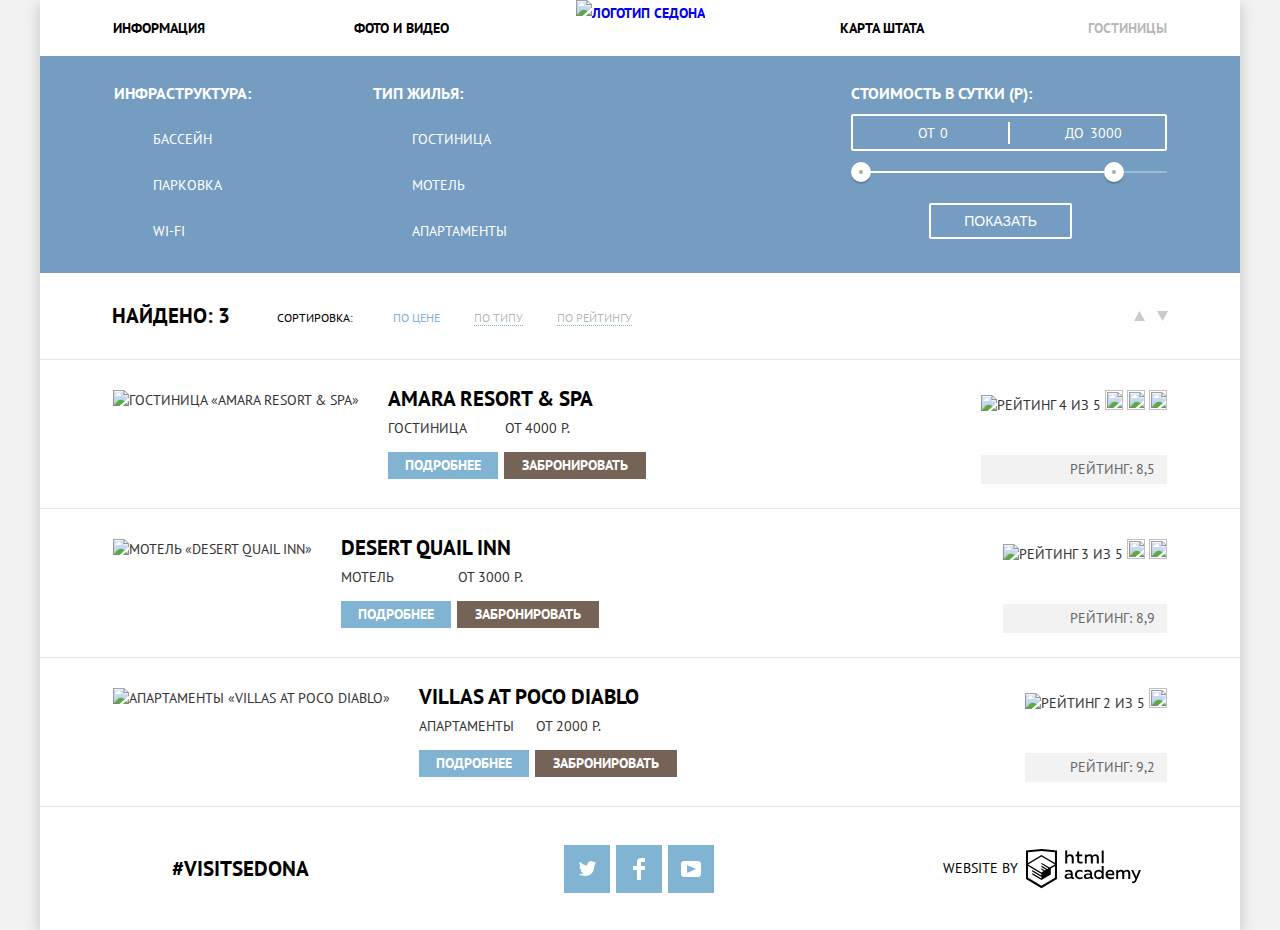
==== commit 32bb842a: "Доработки перед защитой" ====
--- a/inner.html
+++ b/inner.html
@@ -5,7 +5,7 @@
         <title>Седона туристический город в штате Аризона</title>
         <link href="https://fonts.googleapis.com/css?family=PT+Sans:400,700&display=swap&subset=cyrillic" rel="stylesheet">
         <link href="css/normalize.css" rel="stylesheet">
-        <link href="css/style.css" rel="stylesheet">
+        <link href="css/style.min.css" rel="stylesheet">
     </head>
     <body>
         <div class="body-wrapper">
@@ -32,25 +32,16 @@
                                 <legend class="form-filter-legend">Инфраструктура:</legend>
                                 <ul class="check-list">
                                     <li class="check-list-item">
-                                        <label class="checkbox-label" for="pool">
-                                            <input class="checkbox-input" type="checkbox" id="pool" name="pool" checked>
-                                            <span class="checkbox-icon"></span>
-                                            Бассейн
-                                        </label>
-                                    </li>
-                                    <li class="check-list-item">
-                                        <label class="checkbox-label" for="parking">
-                                            <input class="checkbox-input" type="checkbox" id="parking" name="parking">
-                                            <span class="checkbox-icon"></span>
-                                            Парковка
-                                        </label>    
-                                    </li>
-                                    <li class="check-list-item">
-                                        <label class="checkbox-label" for="wifi">
-                                            <input class="checkbox-input" type="checkbox" id="wifi" name="wifi">
-                                            <span class="checkbox-icon"></span>
-                                            Wi-Fi
-                                        </label>    
+                                        <input class="checkbox-input visually-hidden" type="checkbox" id="pool-checkbox" name="pool" checked>
+                                        <label class="checkbox-label" for="pool-checkbox">Бассейн</label>
+                                    </li>
+                                    <li class="check-list-item">
+                                        <input class="checkbox-input visually-hidden" type="checkbox" id="parking-checkbox" name="parking">
+                                        <label class="checkbox-label" for="parking-checkbox">Парковка</label>    
+                                    </li>
+                                    <li class="check-list-item">
+                                        <input class="checkbox-input visually-hidden" type="checkbox" id="wifi-checkbox" name="wifi">
+                                        <label class="checkbox-label" for="wifi-checkbox">Wi-Fi</label>    
                                     </li>
                                 </ul>
                             </fieldset>
@@ -58,25 +49,16 @@
                                 <legend class="form-filter-legend">Тип жилья:</legend>
                                 <ul class="check-list">
                                     <li class="check-list-item">
-                                        <label class="checkbox-label" for="hotel">
-                                            <input class="checkbox-input" type="checkbox" id="hotel" name="hotel" checked>
-                                            <span class="checkbox-icon"></span>
-                                            Гостиница
-                                        </label>   
-                                    </li>
-                                    <li class="check-list-item">
-                                        <label class="checkbox-label" for="motel">
-                                            <input class="checkbox-input" type="checkbox" id="motel" name="motel" checked>
-                                            <span class="checkbox-icon"></span>
-                                            Мотель
-                                        </label>
-                                    </li>
-                                    <li class="check-list-item">
-                                        <label class="checkbox-label" for="suite">
-                                            <input class="checkbox-input" type="checkbox" id="suite" name="suite" checked>
-                                            <span class="checkbox-icon"></span>
-                                            Апартаменты
-                                        </label>
+                                        <input class="checkbox-input visually-hidden" type="checkbox" id="hotel-checkbox" name="hotel" checked>
+                                        <label class="checkbox-label" for="hotel-checkbox">Гостиница</label>   
+                                    </li>
+                                    <li class="check-list-item">
+                                        <input class="checkbox-input visually-hidden" type="checkbox" id="motel-checkbox" name="motel" checked>
+                                        <label class="checkbox-label" for="motel-checkbox">Мотель</label>
+                                    </li>
+                                    <li class="check-list-item">
+                                        <input class="checkbox-input visually-hidden" type="checkbox" id="suite-checkbox" name="suite" checked>
+                                        <label class="checkbox-label" for="suite-checkbox">Апартаменты</label>
                                     </li>
                                 </ul>
                             </fieldset>
@@ -209,19 +191,25 @@
                     <a class="visitsedona" href="#">#visitsedona</a>
                     <div class="footer-social">
                         <ul>
-                            <li><a class="social-button" href="#" title="Твитер">
+                            <li>
+                                <a class="social-button" href="#" title="Твитер">
                                     <svg xmlns="http://www.w3.org/2000/svg" xmlns:xlink="http://www.w3.org/1999/xlink" width="17" height="15" viewBox="0 0 17 15">
-                                    <path fill="#FFF" d="M10.95.144c1.685-.496 2.984.27 3.577 1.179.673-.231 1.331-.481 2.011-.708a2.345 2.345 0 0 1-.857 1.768c.685.17 1.304-.491 1.304-.491-.169 1-1.006 1.788-1.563 2.024-.231 6.75-3.175 11.217-10.077 11.082h-.446c-.41 0-4.164-.46-4.898-1.887 2.271.196 3.893-.422 4.693-1.177-.96-.3-2.679-.477-2.979-2.95.349.106.564.228 1.19.119C1.705 8.247.374 7.53.448 5.33c.285.328 1.067.536 1.34.472C1.085 5.561-.182 2.442.894.85c1.818 1.854 3.735 3.606 7.152 3.773C8.254 2.33 9.183.793 10.95.144z"/></svg>
-                                </a>
-                            </li>
-                            <li><a class="social-button" href="#" title="Фейсбук">
+                                        <path fill="#FFF" d="M10.95.144c1.685-.496 2.984.27 3.577 1.179.673-.231 1.331-.481 2.011-.708a2.345 2.345 0 0 1-.857 1.768c.685.17 1.304-.491 1.304-.491-.169 1-1.006 1.788-1.563 2.024-.231 6.75-3.175 11.217-10.077 11.082h-.446c-.41 0-4.164-.46-4.898-1.887 2.271.196 3.893-.422 4.693-1.177-.96-.3-2.679-.477-2.979-2.95.349.106.564.228 1.19.119C1.705 8.247.374 7.53.448 5.33c.285.328 1.067.536 1.34.472C1.085 5.561-.182 2.442.894.85c1.818 1.854 3.735 3.606 7.152 3.773C8.254 2.33 9.183.793 10.95.144z"/>
+                                    </svg>
+                                </a>
+                            </li>
+                            <li>
+                                <a class="social-button" href="#" title="Фейсбук">
                                     <svg xmlns="http://www.w3.org/2000/svg" width="12" height="22" viewBox="0 0 12 22">
-                                    <path fill="#FFF" d="M12 4V0H8a4 4 0 0 0-4 4v4H0v4h4v10h4V12h4V8H8V4h4z"/></svg>
-                                </a>
-                            </li>
-                            <li><a class="social-button" href="#" title="Ютьюб">
+                                        <path fill="#FFF" d="M12 4V0H8a4 4 0 0 0-4 4v4H0v4h4v10h4V12h4V8H8V4h4z"/>
+                                    </svg>
+                                </a>
+                            </li>
+                            <li>
+                                <a class="social-button" href="#" title="Ютьюб">
                                     <svg xmlns="http://www.w3.org/2000/svg" xmlns:xlink="http://www.w3.org/1999/xlink" width="20" height="16" viewBox="0 0 20 16">
-                                    <path fill="#FFF" d="M17 0H3C1.35 0 0 1.35 0 3v10c0 1.65 1.35 3 3 3h14c1.65 0 3-1.35 3-3V3c0-1.65-1.35-3-3-3zM6.027 11.998V4.002L15.014 8l-8.987 3.998z"/></svg>
+                                        <path fill="#FFF" d="M17 0H3C1.35 0 0 1.35 0 3v10c0 1.65 1.35 3 3 3h14c1.65 0 3-1.35 3-3V3c0-1.65-1.35-3-3-3zM6.027 11.998V4.002L15.014 8l-8.987 3.998z"/>
+                                    </svg>
                                 </a>
                             </li>
                         </ul>
--- a/css/style.min.css
+++ b/css/style.min.css
@@ -0,0 +1 @@
+body{min-width:1200px;margin:0;padding:0;font-family:"PT Sans",Arial,sans-serif;font-size:14px;line-height:21px;font-weight:400;color:#333;text-transform:uppercase;text-align:center;background-color:#f2f2f2;background-position:top center}a{text-decoration:none}img{max-width:100%;height:auto}.visually-hidden:not(:focus):not(:active),input[type=checkbox].visually-hidden,input[type=radio].visually-hidden{position:absolute;width:1px;height:1px;margin:-1px;border:0;padding:0;white-space:nowrap;-webkit-clip-path:inset(100%);clip-path:inset(100%);clip:rect(0 0 0 0);overflow:hidden}.body-wrapper{width:1200px;margin:0 auto;-webkit-box-shadow:0 5px 15px 0 rgba(0,1,1,.2);box-shadow:0 5px 15px 0 rgba(0,1,1,.2)}.main-header{margin-bottom:0}.main-header-logo{position:absolute;left:478px;z-index:1;width:244px;height:72px}.main-navigation,.site-navigation{display:-webkit-box;display:-ms-flexbox;display:flex}.main-navigation{position:relative;min-height:56px;line-height:26px;font-weight:700;color:#000;background-color:#fff}.site-navigation{-webkit-box-align:center;-ms-flex-align:center;align-items:center;-webkit-box-pack:justify;-ms-flex-pack:justify;justify-content:space-between;-ms-flex-wrap:wrap;flex-wrap:wrap;width:100%;margin:0 73px;padding:15px 0;list-style:none}.site-navigation li:nth-child(-n+2){text-align:left}.site-navigation li:nth-child(n+3){text-align:right}.site-navigation li:nth-child(3){margin-right:1.5%}.site-navigation li:nth-child(2){margin-right:23%}.site-navigation a{color:#000}.hotels-title:hover,.site-navigation a:hover{color:#81b3d2}.site-navigation a:active{color:#766357}.hotels-title:active,.site-navigation-current a{color:rgba(0,0,0,.3)}.container{width:1200px;background-color:#fff}.inner-page{text-align:left;background-color:#fefefe}.intro-img{position:relative;width:100%;min-height:445px;margin:0;padding-top:62px;background-color:#8fb9d2;background-image:url(../img/intro-background.jpg);background-position:center -57px;background-repeat:no-repeat}.intro-img::before{content:"";position:absolute;bottom:-2px;left:0;width:1200px;height:59px;background-image:url(../img/intro-mask.svg);background-repeat:no-repeat;background-position:0 0}.hotels-title,.intro-title,.result-search-all,.visitsedona{font-size:21px;line-height:26px;font-weight:700;color:#000}.intro-text{margin:0;padding:0;background-color:#fff}.intro-title{width:445px;margin:0 auto 27px;padding-top:48px}.intro-desc{margin-bottom:50px;line-height:26px}.features-item{display:-webkit-box;display:-ms-flexbox;display:flex;-webkit-box-orient:vertical;-webkit-box-direction:normal;-ms-flex-direction:column;flex-direction:column;-webkit-box-align:center;-ms-flex-align:center;align-items:center;width:400px;margin:0;padding:0}.features-img{max-height:260px}.features-first,.features-second{display:-webkit-box;display:-ms-flexbox;display:flex;margin:0;padding:0}.features-second{-ms-flex-pack:distribute;justify-content:space-around;-ms-flex-wrap:wrap;flex-wrap:wrap;background-color:#eee}.features-item-title{margin:0 auto}.features-item-title,.offer-item-title{font-size:21px;font-weight:700;color:#000}.features-item-title{width:150px;margin-top:47px}.features-item-number{margin-top:24px}.features-item-desc{width:280px;margin-top:20px}.features-item-desc-blue{width:320px}.features-item-blue{color:#fff;background-color:#81b3d2}.features-item-wrap,.offer-list{display:-webkit-box;display:-ms-flexbox;display:flex;-ms-flex-wrap:wrap;flex-wrap:wrap}.features-item-wrap{min-height:256px}.features-item-wrap p{width:265px}.offer-list{width:100%;margin:0;padding:0;list-style:none}.offer-item{position:relative;padding:161px 55px 82px 51px}.offer-item-title{width:160px;margin:0 67px 24px}.offer-item-desc{width:294px;margin:0}.offer-item:first-child::before{content:"";position:absolute;top:60px;left:162px;width:75px;height:72px;background-image:url(../img/offer_icon-1.svg);background-repeat:no-repeat;background-position:0 0}.offer-item:nth-child(2)::before{content:"";position:absolute;top:61px;left:161px;width:74px;height:70px;background-image:url(../img/offer_icon-2.svg);background-repeat:no-repeat;background-position:0 0}.offer-item:last-child::before{content:"";position:absolute;top:56px;left:167px;width:64px;height:76px;background-image:url(../img/offer_icon-3.svg);background-repeat:no-repeat;background-position:0 0}.search-title{margin-bottom:10px;padding-top:25px;font-size:30px;line-height:36px;font-weight:700;color:#000}.search-desc{width:500px;margin-bottom:47px;line-height:24px;white-space:pre-line}.button-search-hotel,.search-button{font-size:21px;line-height:26px;font-weight:700;color:#fff;text-transform:uppercase;text-align:center;vertical-align:middle;border:0}.button-search-hotel,.hotels-button-more{background-color:#81b3d2}.button-search-hotel:hover,.hotels-button-more:hover,.social-button:hover{background-color:#669ec0}.button-search-hotel:active,.hotels-button-more:active,.social-button:active{color:rgba(255,255,255,.3);background-color:#5496bd}.search-hotel label,.search-hotel-item input{line-height:26px;font-weight:700;color:#000;text-align:left}.search-hotel-item input{background-color:#f2f2f2;border:0;cursor:pointer}.adult input,.child input{cursor:pointer}.adult button:hover,.adult input:hover,.child button:hover,.child input:hover,.search-hotel-item input:hover{background-color:#ebebeb}.adult button:active,.adult input:active,.child button:active,.child input:active,.search-hotel-item input:active{background-color:#fff;outline:2px solid #e5e5e5}.calendar-icon,.minus-icon-adult,.minus-icon-child,.plus-icon-adult,.plus-icon-child{fill:#a9a9a9;cursor:pointer}.calendar-icon:hover,.minus-icon-adult:hover,.minus-icon-child:hover,.plus-icon-adult:hover,.plus-icon-child:hover{fill:#000}.calendar-icon:active,.footer-button:hover,.minus-icon-adult:active,.minus-icon-child:active,.plus-icon-adult:active,.plus-icon-child:active{fill:#81b3d2}.search{display:-webkit-box;display:-ms-flexbox;display:flex;-webkit-box-orient:vertical;-webkit-box-direction:normal;-ms-flex-direction:column;flex-direction:column;-webkit-box-align:center;-ms-flex-align:center;align-items:center;-webkit-box-pack:justify;-ms-flex-pack:justify;justify-content:space-between;min-height:290px;margin:0;padding:0;-ms-flex-line-pack:center;align-content:center}.search-button{width:568px;height:86px;margin:0}.search-form-wrap{position:relative}.search-hotel{-webkit-box-sizing:border-box;box-sizing:border-box;position:absolute;left:316px;top:0;-webkit-box-orient:vertical;-webkit-box-direction:normal;-ms-flex-direction:column;flex-direction:column;width:568px;height:395px;margin:0 auto;padding:55px;background-color:#fff}.search-hotel-item label{float:left;padding-top:6px}.adult,.child,.person-count,.search-hotel{display:-webkit-box;display:-ms-flexbox;display:flex}.person-count{margin-bottom:53px;width:460px}.adult,.child{-webkit-box-align:center;-ms-flex-align:center;align-items:center;-webkit-box-pack:justify;-ms-flex-pack:justify;justify-content:space-between;width:100%;font-size:0}.adult-item{margin-right:5px}.adult input,.child input,.minus-icon-adult,.minus-icon-child,.plus-icon-adult,.plus-icon-child{-webkit-box-sizing:border-box;box-sizing:border-box;display:inline-block;width:38px;height:38px;text-align:center;vertical-align:top;background-color:#f2f2f2;border:0}.adult input,.adult label,.child input,.child label,.minus-icon-adult,.minus-icon-child,.plus-icon-adult,.plus-icon-child{font-family:"PT Sans",Arial,sans-serif;font-size:14px;line-height:26px;font-weight:700;color:#000;text-transform:uppercase}.child label{padding-left:50px}.search-hotel-item input[type=text]::-webkit-input-placeholder{color:#000;text-transform:uppercase}.search-hotel-item input[type=text]:-ms-input-placeholder,.search-hotel-item input[type=text]::-ms-input-placeholder{color:#000;text-transform:uppercase}.search-hotel-item input[type=text]::placeholder{color:#000;text-transform:uppercase}.person-count input[type=text]::-webkit-input-placeholder{padding:0;color:#000;font-size:14px;text-transform:uppercase}.person-count input[type=text]:-ms-input-placeholder,.person-count input[type=text]::-ms-input-placeholder{padding:0;color:#000;font-size:14px;text-transform:uppercase}.person-count input[type=text]::placeholder{padding:0;color:#000;font-size:14px;text-transform:uppercase}.search-hotel-item button{background-color:transparent;border:0}.search-hotel-item input{-webkit-box-sizing:border-box;box-sizing:border-box;float:right;width:347px;height:37px;margin-bottom:31px;padding-left:15px}.calendar-icon{-webkit-box-sizing:content-box;box-sizing:content-box;position:relative;bottom:26px;left:384px}.button-search-hotel{width:458px;height:58px;margin:0;padding:0}.hotels-button-book,.search-button{background-color:#766357}.footer-social{margin:0 180px 0 255px;text-align:center}.footer-social ul,.social-button{display:-webkit-box;display:-ms-flexbox;display:flex}.footer-social ul{-ms-flex-wrap:wrap;flex-wrap:wrap;margin:0 auto;padding:0;list-style:none;-webkit-box-pack:justify;-ms-flex-pack:justify;justify-content:space-between;width:150px}.social-button{-webkit-box-align:center;-ms-flex-align:center;align-items:center;-webkit-box-pack:center;-ms-flex-pack:center;justify-content:center;width:46px;height:48px;color:#fff;background-color:#81b3d2}.hotels-button-book:hover,.search-button:hover{background-color:#604e43}.hotels-button-book:active,.search-button:active{color:rgba(255,255,255,.3);background-color:#503e33}.social-button:active path{fill:#88b6d1}.form-filter,.map{padding:0;margin:0;background-color:#f2f1ef;background-image:url(../img/map.jpg)}.form-filter{width:100%;min-height:217px;background-color:#759dc1;background-image:url(../img/filter_background.jpg);background-position:center -50px;background-repeat:no-repeat}.form-filter-list{display:-webkit-box;display:-ms-flexbox;display:flex;padding-top:27px;padding-left:59px}.form-filter-base{display:inline-block;padding-right:100px;vertical-align:top;border:0}.form-filter-legend{margin:0 0 20px;font-size:16px;font-weight:700;color:#fff}.check-list{margin:0 0 -3px;padding:0;list-style:none;color:#fff;text-align:left}.checkbox-label{position:relative;display:-webkit-box;display:-ms-flexbox;display:flex;padding-bottom:25px;padding-left:41px;cursor:pointer}.checkbox-input{position:absolute;top:5px;left:7px;cursor:pointer}.checkbox-label::before{display:block;content:"";position:absolute;top:0;left:1px;width:27px;height:23px;background:url(../img/checkbox-off.svg) no-repeat top left;background-size:23px 23px}.checkbox-input:checked+.checkbox-label::before{display:block;content:"";position:absolute;top:0;left:1px;width:27px;height:23px;background:url(../img/checkbox-on.svg) no-repeat top left;background-size:27px 23px}.checkbox-input:disabled+.checkbox-label::before{display:block;content:"";position:absolute;top:0;left:1px;width:27px;height:23px;background:url(../img/checkbox-off-disabled.svg) no-repeat top left;background-size:23px 23px}.checkbox-input:checked:disabled+.checkbox-label::before{display:block;content:"";position:absolute;top:0;left:1px;width:27px;height:23px;background:url(../img/checkbox-on-disabled.svg) no-repeat top left;background-size:27px 23px}.check-list-item{display:-webkit-box;display:-ms-flexbox;display:flex}.form-filter-list legend{font-size:16px;font-weight:700;color:#fff;text-align:left}.filter-range{width:316px;margin-left:auto;padding-right:73px;color:#fff;text-transform:uppercase}.filter-range-title{margin-bottom:10px;font-weight:600;font-size:16px;line-height:21px}.price-controls{position:relative;height:33px;margin-bottom:20px;font-size:0;border:2px solid #fff;border-radius:2px}.price-controls::after{content:"";position:absolute;top:50%;left:50%;width:2px;height:22px;background:#fff;-webkit-transform:translate(-50%,-50%);-ms-transform:translate(-50%,-50%);transform:translate(-50%,-50%)}.price-controls label{display:inline-block;font-size:14px;line-height:33px;vertical-align:top;cursor:pointer}.price-controls .max-price,.price-controls .min-price{width:82px;padding-left:65px}.price-controls input{width:50px;margin:0;padding-bottom:10px;color:inherit;font:inherit;background:0 0;border:0}.range-controls{position:relative;margin-bottom:30px}.range-controls .scale{height:2px;background:rgba(255,255,255,.3)}.range-controls .bar{width:80%;height:2px;background:#fff}.range-toggle,.range-toggle:hover{position:absolute;top:-9px;width:4px;height:4px;border:8px solid #fff;border-radius:50%;-webkit-box-shadow:0 2px 1px 0 rgba(0,1,1,.2);box-shadow:0 2px 1px 0 rgba(0,1,1,.2);cursor:pointer}.range-toggle{background:#ababab}.range-toggle:hover{background:#1c4f80;-webkit-transform:scale(1.1);-ms-transform:scale(1.1);transform:scale(1.1)}.range-toggle-min{left:0}.range-toggle-max{left:80%}.form-filter-price input,.submit,.submit input{font-size:14px;color:#fff;text-transform:uppercase;background:0 0}.submit{display:block;margin:0 95px 0 auto;padding:6px 33px;cursor:pointer;line-height:20px;border:2px solid #fff;border-radius:2px}.submit:hover{color:#000;background:#fff}.form-filter-price input,.submit input{line-height:21px;font-weight:400;text-align:center;border:solid #fff 2px;border-radius:1px}.submit input:hover{color:#000;background-color:#fff}.result-search,.sorting-list{display:-webkit-box;display:-ms-flexbox;display:flex}.sorting-list{margin-bottom:8px;font-size:12px;line-height:18px;color:#000}.sorting-list a{color:rgba(0,0,0,.3);border-bottom:1px dotted #81b3d2}.sorting-list a:hover{color:#81b3d2;border-bottom:1px dotted #81b3d2}.sorting-list a:active{color:#000;border-bottom:none}.sorting-item-current a{color:#81b3d2;border-bottom:none}.result-search ul{list-style:none}.result-search{-webkit-box-align:center;-ms-flex-align:center;align-items:center;-webkit-box-pack:start;-ms-flex-pack:start;justify-content:flex-start;min-height:86px;margin:0;padding:0 6%;border-bottom:1px solid #e5e5e5}.result-search-all{margin-right:7px}.sorting-button-list{display:-webkit-box;display:-ms-flexbox;display:flex}.sorting-list li:first-child{margin-right:6px}.sorting-list a{margin-left:34px}.sorting-button{margin-left:auto}.sorting-button-up{margin-right:12px}.sorting-button-down a:hover path,.sorting-button-up a:hover path{fill:#231f20}.sorting-button-down a:active path,.sorting-button-up a:active path{fill:#81b3d2}.hotels-button-book,.hotels-button-more{font-weight:700;text-align:center;color:#fff;vertical-align:middle;border:0}.hotels-item,.hotels-list{display:-webkit-box;display:-ms-flexbox;display:flex}.hotels-list{-webkit-box-orient:vertical;-webkit-box-direction:normal;-ms-flex-direction:column;flex-direction:column;margin:0;padding:0}.hotels-item{padding:0 73px 24px;border-bottom:1px solid #e5e5e5}.hotels-item-image{margin-top:30px}.hotels-item-wrapper{margin-top:10px;padding-left:29px}.hotels-item-wrapper h3{max-width:500px;margin-bottom:0}.hotels-title{display:block;margin-bottom:6px}.hotels-button,.hotels-type-price{display:-webkit-box;display:-ms-flexbox;display:flex;-webkit-box-pack:justify;-ms-flex-pack:justify;justify-content:space-between}.hotels-type-price{margin-bottom:13px;width:182px}.hotels-button{width:258px}.hotels-button-book,.hotels-button-more{display:-webkit-box;display:-ms-flexbox;display:flex;-webkit-box-align:center;-ms-flex-align:center;align-items:center;-ms-flex-pack:distribute;justify-content:space-around;width:110px;height:27px}.hotels-button-book{width:142px}.rating{margin-left:auto;margin-top:30px;text-align:right}.rating-text{padding:4px 12px;color:#666;background-color:#f2f2f2}.stars{padding-bottom:39px}.footer{position:relative;width:1200px;background-color:#fff}.footer-wrap{-webkit-box-sizing:border-box;box-sizing:border-box;display:-webkit-box;display:-ms-flexbox;display:flex;-webkit-box-align:center;-ms-flex-align:center;align-items:center;-webkit-box-pack:center;-ms-flex-pack:center;justify-content:center;width:1200px;min-height:123px;padding:20px 0}.footer-position{position:absolute;bottom:0;left:0;background-color:rgba(254,254,254,.9)}.footer-copyright{display:-webkit-box;display:-ms-flexbox;display:flex;margin-left:49px}.footer-copyright span{margin-top:12px;line-height:26px;color:#000}.footer-button{margin-top:5px;padding-left:8px}.footer-button:active{fill:#bdbbbc}.visitsedona{margin-left:33px}.formclose,.formopen{-webkit-transition:all .5s ease-in-out;-o-transition:all .5s ease-in-out;transition:all .5s ease-in-out}.formclose{filter:alpha(opacity=0);visibility:hidden;opacity:0;-webkit-transform:translateY(-100%);-ms-transform:translateY(-100%);transform:translateY(-100%)}.formopen{visibility:visible;opacity:1;filter:alpha(opacity=100);-webkit-transform:translateY(0);-ms-transform:translateY(0);transform:translateY(0)}